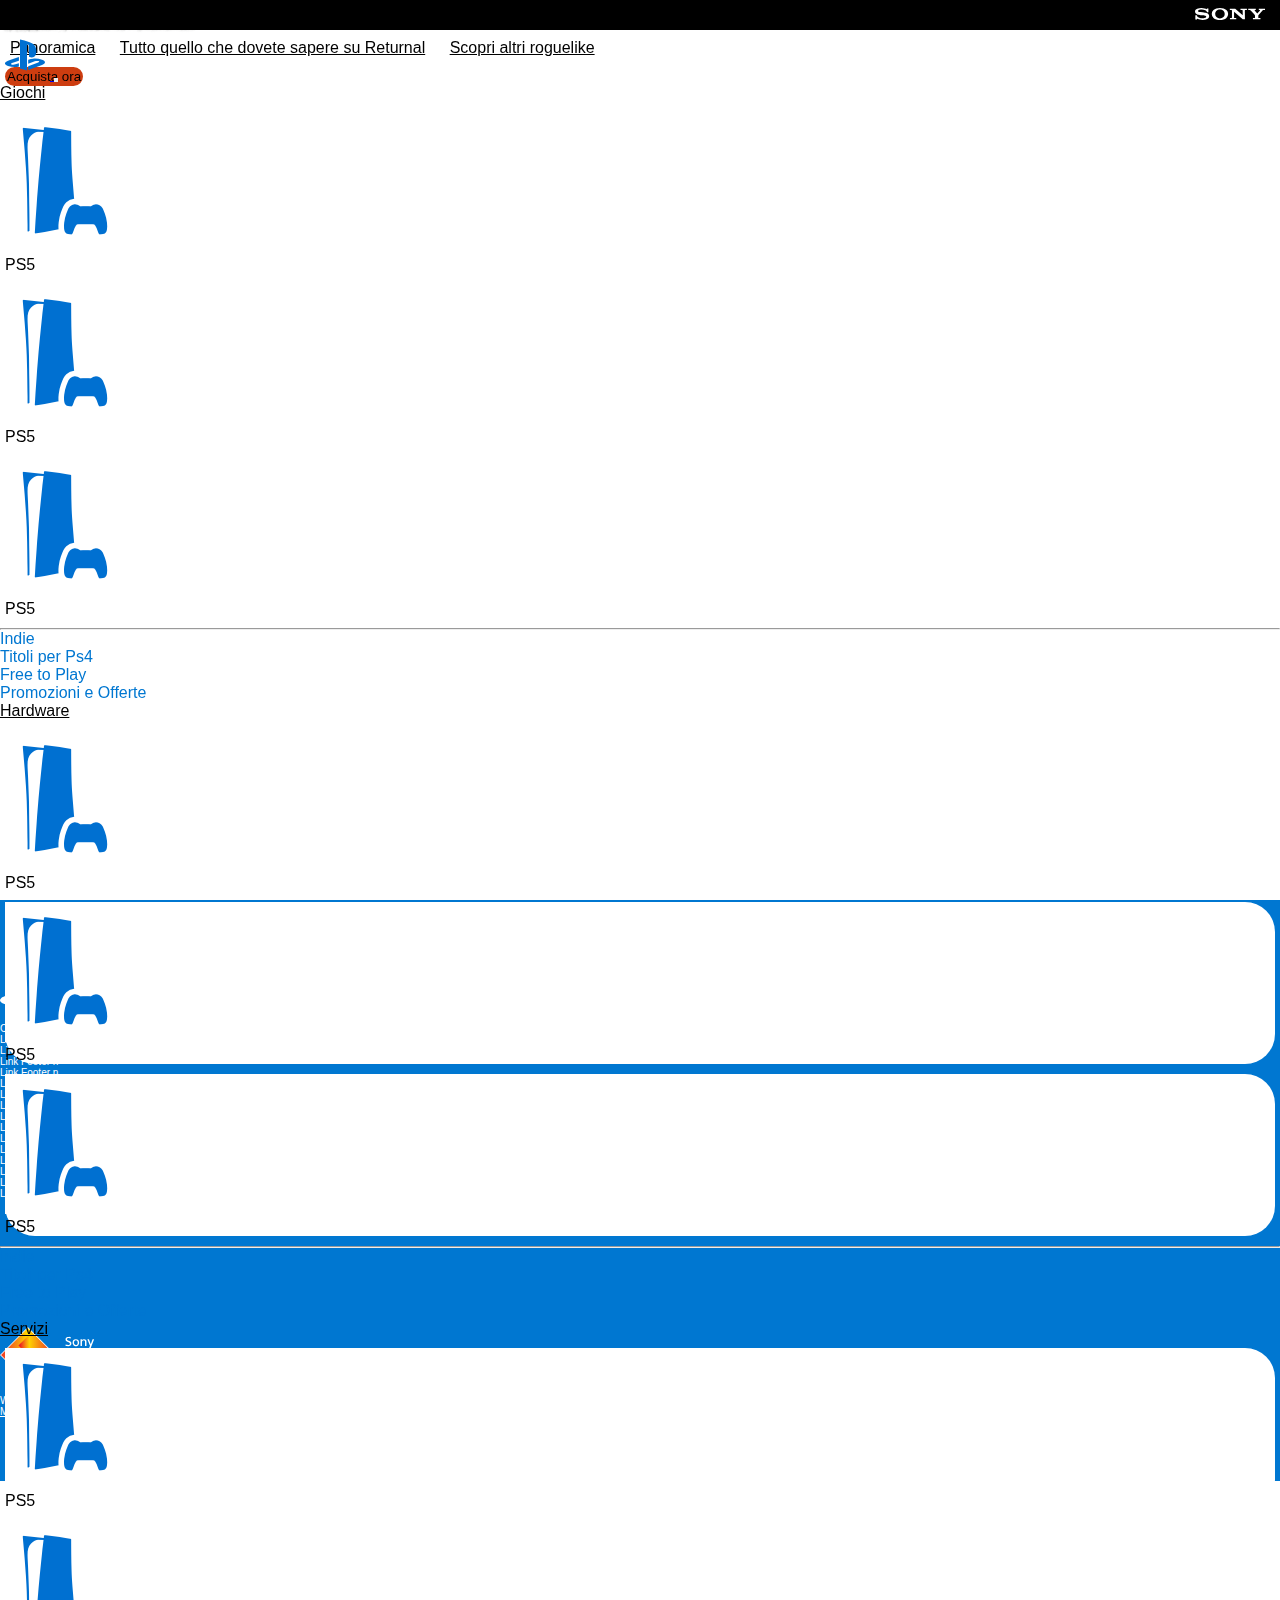
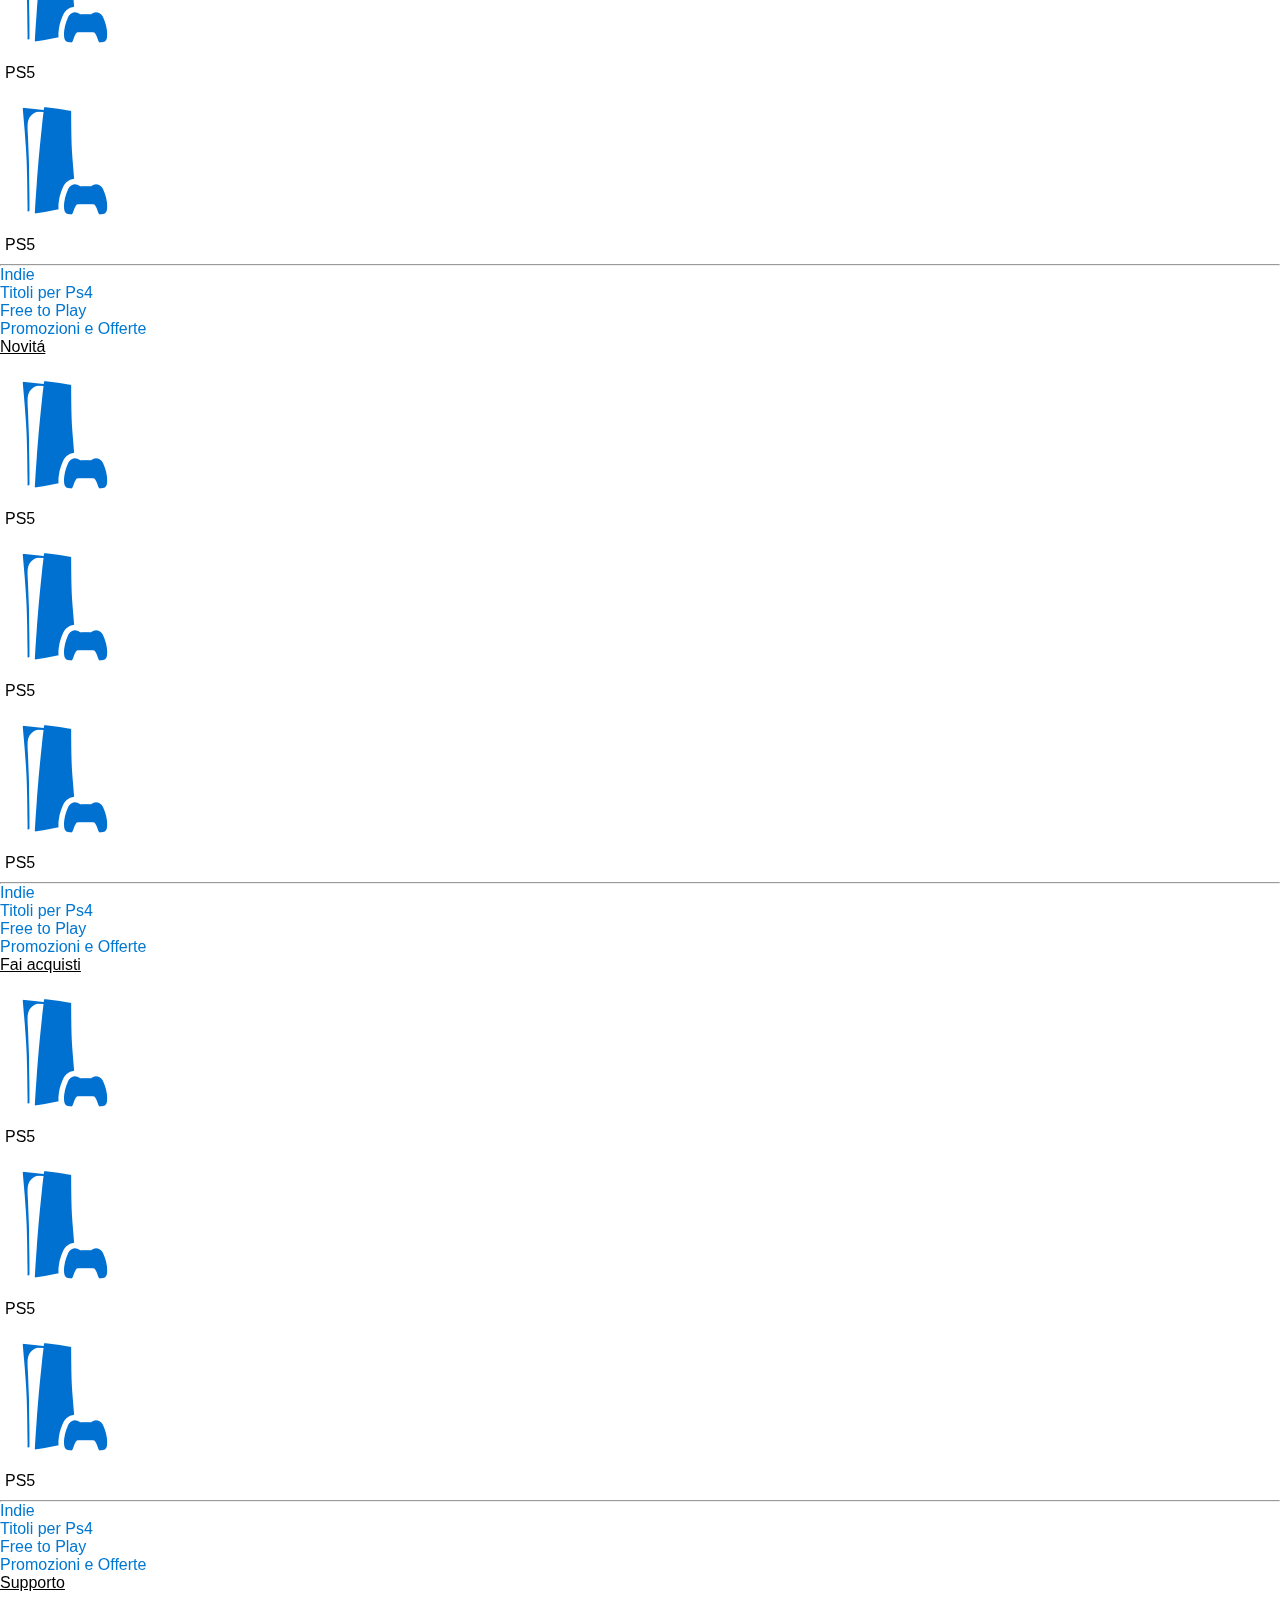
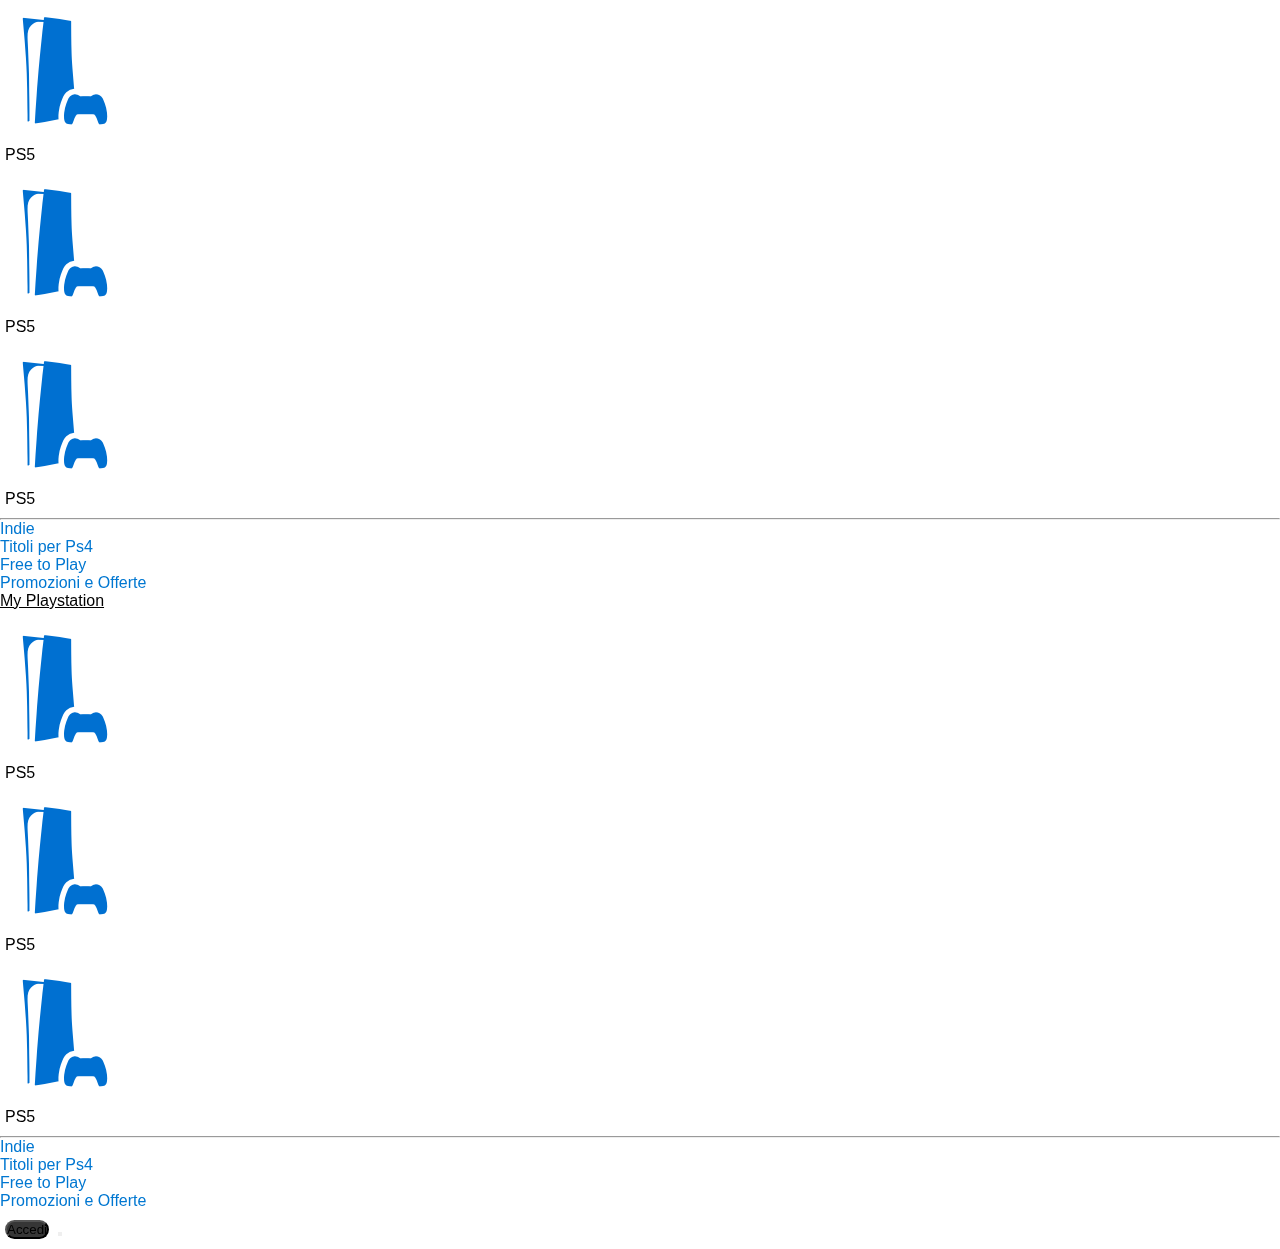
==== bonus.html @ d70cb4ea "bonus su jumbo pagina aggiuntiva(Returnal)" ====
<!DOCTYPE html>
<html lang="en">
<head>
    <meta charset="UTF-8">
    <meta http-equiv="X-UA-Compatible" content="IE=edge">
    <meta name="viewport" content="width=device-width, initial-scale=1.0">
    <link rel="shortcut icon" href="./img/play_logo.svg" type="image/x-icon">
    <link rel="stylesheet" href="https://cdnjs.cloudflare.com/ajax/libs/font-awesome/6.1.0/css/all.min.css" integrity="sha512-10/jx2EXwxxWqCLX/hHth/vu2KY3jCF70dCQB8TSgNjbCVAC/8vai53GfMDrO2Emgwccf2pJqxct9ehpzG+MTw==" crossorigin="anonymous" referrerpolicy="no-referrer" />
    <link href="https://cdn.jsdelivr.net/npm/bootstrap@5.1.3/dist/css/bootstrap.min.css" rel="stylesheet" integrity="sha384-1BmE4kWBq78iYhFldvKuhfTAU6auU8tT94WrHftjDbrCEXSU1oBoqyl2QvZ6jIW3" crossorigin="anonymous">
    <link rel="stylesheet" href="./css/bonus.css">
    <script src="https://cdn.jsdelivr.net/npm/bootstrap@5.1.3/dist/js/bootstrap.bundle.min.js" integrity="sha384-ka7Sk0Gln4gmtz2MlQnikT1wXgYsOg+OMhuP+IlRH9sENBO0LRn5q+8nbTov4+1p" crossorigin="anonymous"></script>
    <title>Playstation</title>
</head>
<body>
    <!-- header  -->
    <header>
        <!-- nav-sopra -->
       <section class="up_nav">
            <div class="logo-container">
               <img src="./img/sony_logo.svg" alt="logo sony">
            </div>
       </section>
        <!-- nav-sotto -->
        <nav class="navbar navbar-expand-lg navbar-light bg-white">
            <div class="container-fluid my_dropdown_container">
                <a class="navbar-brand" href="#">
                    <img src="./img/play_logo.svg" alt="logo-playstation">
                </a>
                <button class="navbar-toggler" type="button" data-bs-toggle="collapse" data-bs-target="#navbarSupportedContent"
                    aria-controls="navbarSupportedContent" aria-expanded="false" aria-label="Toggle navigation">
                    <span class="navbar-toggler-icon"></span>
                </button>
                <div class="collapse navbar-collapse" id="navbarSupportedContent">
                    <ul class="navbar-nav me-auto mb-2 mb-lg-0">
                        <li class="nav-item dropdown my_dropdown_li">
                            <a class="nav-link dropdown-toggle" href="#" id="navbarDropdown" role="button"
                                data-bs-toggle="dropdown" aria-expanded="false">
                                Giochi
                                <i class="fa fa-chevron-down"></i>
                            </a>
                            <div class="dropdown-menu my_dropdown_ul" aria-labelledby="navbarDropdown">
                                <div class="container">
                                    <div class="row justify-content-center text-center">
                                        <div class="col-2 my_button">
                                            <img src="./img/play-menu-ico.png" alt="icona play-station" class="img-fluid">
                                            <p>PS5</p>
                                        </div>
                                        <div class="col-2 my_button mx-2">
                                            <img src="./img/play-menu-ico.png" alt="icona play-station" class="img-fluid">
                                            <p>PS5</p>
                                        </div>
                                        <div class="col-2 my_button">
                                            <img src="./img/play-menu-ico.png" alt="icona play-station" class="img-fluid">
                                            <p>PS5</p>
                                        </div>
                                    </div>
                                    <div><hr class="dropdown-divider"></div>
                                    <div class="row justify-content-center">
                                        <div class="col-8 col-md">
                                            <ul class="nav_li_dropdown_items row justify-content-around">
                                                <li class="col-12 col-md-2">Indie</li>
                                                <li class="col-12 col-md-2">Titoli per Ps4</li>
                                                <li class="col-12 col-md-2">Free to Play</li>
                                                <li class="col-12 col-md-2">Promozioni e Offerte</li>
                                            </ul>
                                        </div>
                                    </div>
                                </div>
                            </div>
                        </li>
                        <li class="nav-item dropdown my_dropdown_li">
                            <a class="nav-link dropdown-toggle" href="#" id="navbarDropdown" role="button"
                                data-bs-toggle="dropdown" aria-expanded="false">
                                Hardware
                                <i class="fa fa-chevron-down"></i>
                            </a>
                            <div class="dropdown-menu my_dropdown_ul" aria-labelledby="navbarDropdown">
                                <div class="container">
                                    <div class="row justify-content-center text-center">
                                        <div class="col-2 my_button">
                                            <img src="./img/play-menu-ico.png" alt="icona play-station" class="img-fluid">
                                            <p>PS5</p>
                                        </div>
                                        <div class="col-2 my_button mx-2">
                                            <img src="./img/play-menu-ico.png" alt="icona play-station" class="img-fluid">
                                            <p>PS5</p>
                                        </div>
                                        <div class="col-2 my_button">
                                            <img src="./img/play-menu-ico.png" alt="icona play-station" class="img-fluid">
                                            <p>PS5</p>
                                        </div>
                                    </div>
                                    <div><hr class="dropdown-divider"></div>
                                    <div class="row justify-content-center">
                                        <div class="col-8 col-md">
                                            <ul class="nav_li_dropdown_items row justify-content-around">
                                                <li class="col-12 col-md-2">Indie</li>
                                                <li class="col-12 col-md-2">Titoli per Ps4</li>
                                                <li class="col-12 col-md-2">Free to Play</li>
                                                <li class="col-12 col-md-2">Promozioni e Offerte</li>
                                            </ul>
                                        </div>
                                    </div>
                                </div>
                            </div>
                        </li>
                        <li class="nav-item dropdown my_dropdown_li">
                            <a class="nav-link dropdown-toggle" href="#" id="navbarDropdown" role="button"
                                data-bs-toggle="dropdown" aria-expanded="false">
                                Servizi
                                <i class="fa fa-chevron-down"></i>
                            </a>
                            <div class="dropdown-menu my_dropdown_ul" aria-labelledby="navbarDropdown">
                                <div class="container">
                                    <div class="row justify-content-center text-center">
                                        <div class="col-2 my_button">
                                            <img src="./img/play-menu-ico.png" alt="icona play-station" class="img-fluid">
                                            <p>PS5</p>
                                        </div>
                                        <div class="col-2 my_button mx-2">
                                            <img src="./img/play-menu-ico.png" alt="icona play-station" class="img-fluid">
                                            <p>PS5</p>
                                        </div>
                                        <div class="col-2 my_button">
                                            <img src="./img/play-menu-ico.png" alt="icona play-station" class="img-fluid">
                                            <p>PS5</p>
                                        </div>
                                    </div>
                                    <div><hr class="dropdown-divider"></div>
                                    <div class="row justify-content-center">
                                        <div class="col-8 col-md">
                                            <ul class="nav_li_dropdown_items row justify-content-around">
                                                <li class="col-12 col-md-2">Indie</li>
                                                <li class="col-12 col-md-2">Titoli per Ps4</li>
                                                <li class="col-12 col-md-2">Free to Play</li>
                                                <li class="col-12 col-md-2">Promozioni e Offerte</li>
                                            </ul>
                                        </div>
                                    </div>
                                </div>
                            </div>
                        </li>
                        <li class="nav-item dropdown my_dropdown_li">
                            <a class="nav-link dropdown-toggle" href="#" id="navbarDropdown" role="button"
                                data-bs-toggle="dropdown" aria-expanded="false">
                                Novit&aacute;
                                <i class="fa fa-chevron-down"></i>
                            </a>
                            <div class="dropdown-menu my_dropdown_ul" aria-labelledby="navbarDropdown">
                                <div class="container">
                                    <div class="row justify-content-center text-center">
                                        <div class="col-2 my_button">
                                            <img src="./img/play-menu-ico.png" alt="icona play-station" class="img-fluid">
                                            <p>PS5</p>
                                        </div>
                                        <div class="col-2 my_button mx-2">
                                            <img src="./img/play-menu-ico.png" alt="icona play-station" class="img-fluid">
                                            <p>PS5</p>
                                        </div>
                                        <div class="col-2 my_button">
                                            <img src="./img/play-menu-ico.png" alt="icona play-station" class="img-fluid">
                                            <p>PS5</p>
                                        </div>
                                    </div>
                                    <div><hr class="dropdown-divider"></div>
                                    <div class="row justify-content-center">
                                        <div class="col-8 col-md">
                                            <ul class="nav_li_dropdown_items row justify-content-around">
                                                <li class="col-12 col-md-2">Indie</li>
                                                <li class="col-12 col-md-2">Titoli per Ps4</li>
                                                <li class="col-12 col-md-2">Free to Play</li>
                                                <li class="col-12 col-md-2">Promozioni e Offerte</li>
                                            </ul>
                                        </div>
                                    </div>
                                </div>
                            </div>
                        </li>
                        <li class="nav-item dropdown my_dropdown_li">
                            <a class="nav-link dropdown-toggle" href="#" id="navbarDropdown" role="button"
                                data-bs-toggle="dropdown" aria-expanded="false">
                                Fai acquisti
                                <i class="fa fa-chevron-down"></i>
                            </a>
                            <div class="dropdown-menu my_dropdown_ul" aria-labelledby="navbarDropdown">
                                <div class="container">
                                    <div class="row justify-content-center text-center">
                                        <div class="col-2 my_button">
                                            <img src="./img/play-menu-ico.png" alt="icona play-station" class="img-fluid">
                                            <p>PS5</p>
                                        </div>
                                        <div class="col-2 my_button mx-2">
                                            <img src="./img/play-menu-ico.png" alt="icona play-station" class="img-fluid">
                                            <p>PS5</p>
                                        </div>
                                        <div class="col-2 my_button">
                                            <img src="./img/play-menu-ico.png" alt="icona play-station" class="img-fluid">
                                            <p>PS5</p>
                                        </div>
                                    </div>
                                    <div><hr class="dropdown-divider"></div>
                                    <div class="row justify-content-center">
                                        <div class="col-8 col-md">
                                            <ul class="nav_li_dropdown_items row justify-content-around">
                                                <li class="col-12 col-md-2">Indie</li>
                                                <li class="col-12 col-md-2">Titoli per Ps4</li>
                                                <li class="col-12 col-md-2">Free to Play</li>
                                                <li class="col-12 col-md-2">Promozioni e Offerte</li>
                                            </ul>
                                        </div>
                                    </div>
                                </div>
                            </div>
                        </li>
                        <li class="nav-item dropdown my_dropdown_li">
                            <a class="nav-link dropdown-toggle" href="#" id="navbarDropdown" role="button"
                                data-bs-toggle="dropdown" aria-expanded="false">
                                Supporto
                                <i class="fa fa-chevron-down"></i>
                            </a>
                            <div class="dropdown-menu my_dropdown_ul" aria-labelledby="navbarDropdown">
                                <div class="container">
                                    <div class="row justify-content-center text-center">
                                        <div class="col-2 my_button">
                                            <img src="./img/play-menu-ico.png" alt="icona play-station" class="img-fluid">
                                            <p>PS5</p>
                                        </div>
                                        <div class="col-2 my_button mx-2">
                                            <img src="./img/play-menu-ico.png" alt="icona play-station" class="img-fluid">
                                            <p>PS5</p>
                                        </div>
                                        <div class="col-2 my_button">
                                            <img src="./img/play-menu-ico.png" alt="icona play-station" class="img-fluid">
                                            <p>PS5</p>
                                        </div>
                                    </div>
                                    <div><hr class="dropdown-divider"></div>
                                    <div class="row justify-content-center">
                                        <div class="col-8 col-md">
                                            <ul class="nav_li_dropdown_items row justify-content-around">
                                                <li class="col-12 col-md-2">Indie</li>
                                                <li class="col-12 col-md-2">Titoli per Ps4</li>
                                                <li class="col-12 col-md-2">Free to Play</li>
                                                <li class="col-12 col-md-2">Promozioni e Offerte</li>
                                            </ul>
                                        </div>
                                    </div>
                                </div>
                            </div>
                        </li>
                    </ul>
                    <div class="d-flex">
                        <ul class="navbar-nav me-auto mb-2 mb-lg-0">
                            <li class="nav-item dropdown my_dropdown_li">
                                <a class="nav-link dropdown-toggle" href="#" id="navbarDropdown" role="button"
                                    data-bs-toggle="dropdown" aria-expanded="false">
                                    My Playstation
                                    <i class="fa fa-chevron-down"></i>
                                </a>
                                <div class="dropdown-menu my_dropdown_ul" aria-labelledby="navbarDropdown">
                                    <div class="container">
                                        <div class="row justify-content-center text-center">
                                            <div class="col-2 my_button">
                                                <img src="./img/play-menu-ico.png" alt="icona play-station" class="img-fluid">
                                                <p>PS5</p>
                                            </div>
                                            <div class="col-2 my_button mx-2">
                                                <img src="./img/play-menu-ico.png" alt="icona play-station" class="img-fluid">
                                                <p>PS5</p>
                                            </div>
                                            <div class="col-2 my_button">
                                                <img src="./img/play-menu-ico.png" alt="icona play-station" class="img-fluid">
                                                <p>PS5</p>
                                            </div>
                                        </div>
                                        <div><hr class="dropdown-divider"></div>
                                        <div class="row justify-content-center">
                                            <div class="col-6 col-md ">
                                                <ul class="nav_li_dropdown_items row justify-content-around">
                                                    <li class="col-12 col-md-2">Indie</li>
                                                    <li class="col-12 col-md-2">Titoli per Ps4</li>
                                                    <li class="col-12 col-md-2">Free to Play</li>
                                                    <li class="col-12 col-md-2">Promozioni e Offerte</li>
                                                </ul>
                                            </div>
                                        </div>
                                    </div>
                                <div>
                            </li>
                        </ul>
                    </div>
                    <button type="button" class="my_button btn btn-dark">Accedi</button>
                    <button class="btn" type="submit"><i class="fa-solid fa-magnifying-glass"></i></button>
                </div>
            </div>
        </nav>
    </header>
    <!-- /header  -->
        <nav class="game-nav navbar navbar-expand-lg navbar-light bg-white">
            <div class="container-fluid">
                <a class="navbar-brand" href="#">
                    <img src="./img/returnal-hero-banner-logo b:n.png" alt="logo returnal" class="img-fluid">
                </a>
                <div id="navbarNavAltMarkup">
                    <div class="navbar-nav my_navbar-nav">
                        <a class="nav-link" href="#">Panoramica</a>
                        <a class="nav-link" href="#">Tutto quello che dovete sapere su Returnal</a>
                        <a class="nav-link" href="#">Scopri altri roguelike</a>
                    </div>
                </div>
                <form class="d-flex">
                    <button type="button" id="game_nav_button" class="my_button btn btn-dark my-2" >Acquista ora</button>
                </form>
            </div>
        </nav>
    <!-- main  -->
    <main>
        <!-- jumbotron -->
        <div id="jumbo" class="hero">
            <div class="container">
                <div class="row">
                    <div class="hero_text">
                        <h1>Returnal</h1>
                        <p>Sony Interactive Entertainement </p>
                        <span href="index.html#ps5"class="border border-white">PS5</span>
                        <p>&euro;79,99</p>
                        <button type="button" id="hero-button" class="my_button btn btn-dark" >Aggiungi al carrello</button>
                    </div>
                </div>
            </div>
        </div>
    </main>
    <!-- /main  -->

    <!-- footer  -->
    <footer>
        <div class="container">
            <div class="row justify-content-between">
                <div class="col-12 col-lg-3">
                    <img src="./img/ps-footer.svg" alt="ps logo" class="img-fluid">
                    <p><i class="fa-solid fa-globe"></i> Country/ Region: Italy</p>
                </div>
                <div class="col-12 col-lg-6">
                    <div class="row">
                        <ul class="col-12 col-md-4">
                            <li><a href="#">Link Footer n</a></li>
                            <li><a href="#">Link Footer n</a></li>
                            <li><a href="#">Link Footer n</a></li>
                            <li><a href="#">Link Footer n</a></li>
                            <li><a href="#">Link Footer n</a></li>    
                        </ul>
                        <ul class="col-12 col-md-4">
                            <li><a href="#">Link Footer n</a></li>
                            <li><a href="#">Link Footer n</a></li>
                            <li><a href="#">Link Footer n</a></li>
                            <li><a href="#">Link Footer n</a></li>
                            <li><a href="#">Link Footer n</a></li>
                            <li><a href="#">Link Footer n</a></li>
                            <li><a href="#">Link Footer n</a></li>
                        </ul>
                        <ul class="col-12 col-md-4">
                            <li><a href="#">Link Footer n</a></li>
                            <li><a href="#">Link Footer n</a></li>
                            <li><a href="#">Link Footer n</a></li>
                        </ul>
                    </div>
                </div>
                <div id="sie-logo-box" class="col-8">
                    <img src="./img/sie-logo.svg" id="sie-logo" alt="logo-sony">
                    <p>Website &copy;2021 Sony Interactive Entertainment Europe Limited. Tutti i contenuti, nomi dei giochi, nomi commerciali e/o di abbigliamento, marchi registrati, grafica e immagini associati sono marchi registrati e/o materiale protetto da copyright dei rispettivi proprietari. Tutti i diritti riservati. <a href="#">Maggiori info</a></p>
                </div>
            </div>
        </div>
    </footer>

    <!-- footer  -->
</body>
</html>
---- css/bonus.css ----
*{
    margin: 0;
    padding: 0;
    box-sizing: border-box;
}
:root{
    --hero_button:rgb(205, 61, 16);
    --dark_color:#363636;
    --light_dark:#BEBCBB;
    --ps_blue:#0077D1;
    --ps_darkblue:#161C3B;
    --title_weight:400;
    --title_size:35px;
    --p_size:16px;
}
body{
    font-family: Arial, Helvetica, sans-serif;
}
                              /* header */
header{
    position: absolute;
    top: 0;
    left: 0;
    width: 100%;
    z-index: 1000;
}           
                      /* nav  */
.up_nav{
    height: 30px;
    background-color: black;
    display: flex;
    justify-content: end;
    align-items: center;
    padding: 5px 15px;
}
.logo-container{
    width: 70px;
}
.dropdown-toggle::after{
    display: none;
}
.nav-item a .fa{
    font-size: 0.7em;
    color: #565656;
}
.navbar-light .navbar-nav .nav-link{
    color: black;
    font-size: var(--p_size);
    font-weight: var(--title_weight);
}
.navbar-light .navbar-nav .nav-link:hover{
    color: var(--ps_blue);
}
.navbar-light .navbar-nav .nav-link:hover .fa{
    color: var(--ps_blue);
}
.navbar{
    padding: 0;
}
.my_button{
    background-color: var(--dark_color);
    border-radius: 30px;
    margin:10px 5px;
}
.my_button:focus, .my_button:active:focus{
    border:2px solid white;
    box-shadow: 0 0 0 0.25rem rgba(8, 7, 7, 0.5);
}
.my_button:focus-visible{
    box-shadow: 0 0 0 0.25rem rgba(0, 0, 0, 0.5);
}
li a.show i.fa-chevron-down{
    transform: rotate(180deg);
}
.my_dropdown_container{
    position:relative;
}
.my_dropdown_li{
    position:static;
}
.my_dropdown_ul{
    border: none;
}
.my_dropdown_ul[data-bs-popper]{
    margin-top: 0;
    border-radius: 0;
    width: 100%;
}
.nav_li_dropdown_items{
    color: var(--ps_blue);
    list-style-type: disc;
    font-size:var(--p_size);
    cursor: pointer;
}
.my_dropdown_ul .my_button{
    background-color: white;
    color: black;
    font-size: var(--p_size);
    transition: all 0.5s ease;
    cursor: pointer;
}
.my_dropdown_ul .my_button:hover{
    box-shadow: 1px 1px 1px 1px rgba(0, 0, 0, 0.327);
    border-radius: 3px;
    color: var(--ps_blue);
    cursor: pointer;
}
.my_dropdown_ul .my_button p:hover{
    transform: scale(1.2);
    font-weight: var(--title_weight);
    cursor: pointer;
}

main a:first-child{
    text-decoration: none;
}
                        /* game-nav  */

.game-nav{
    position: fixed;
    top: 0;
    left: 0;
    width: 100%;
}
.game-nav .navbar-brand img{
    max-width: 200px;
}
#game_nav_button{
    background-color: var(--hero_button);
    border: 2px solid var(--hero_button);
}
button#game_nav_button:focus, button#game_nav_button:active:focus, #hero-button:focus, #hero-button:active:focus{
    border:2px solid white;
    box-shadow: 0 0 0 0.25rem rgb(251 61 61 / 50%);
}
button#game-nav-button:focus-visible, #hero-button:focus, #hero-button:active:focus{
    box-shadow: 0 0 0 0.25rem rgb(251 61 61 / 50%);
}
.my_navbar-nav a{
    padding:0 10px;
    font-weight: var(--title_weight);
}
.my_navbar-nav a:hover{
    color: black !important;
    background-color: #ECEEF0;
    border-radius: 25px;
    font-size: var(--p_size);
}
                       /* jumbo  */
.hero#jumbo{
    width: 100%;
    margin-top: 90px;
    background-image: url(https://64.media.tumblr.com/4e2c1caaffd3e23d2c96b951a559ad95/41a30695d2f9cf38-87/s540x810/32e742eda80baca3298e2524d2c2a302c18a7046.gifv);
    height:calc(100vh - 90px);
}
.hero{
    background-size:cover;
    background-position: center;
    color: white;
    display: flex;
    align-items: center;
}
button#hero-button{
    background-color: var(--hero_button);
    color: white;
    margin-bottom: 20px;
    padding:5px 40px;
}
button#hero:focus, button#game_nav_button:active:focus{
    border:2px solid white;
    box-shadow: 0 0 0 0.25rem rgb(251 61 61 / 50%);
}
button#hero:focus-visible{
    box-shadow: 0 0 0 0.25rem rgb(251 61 61 / 50%);
}
.hero_text h1{
    font-size:50px;
}
.hero_text p{
    margin-top: 25px;
    font-size: 25px;
    font-weight: bold;
}
                         /* footer  */
footer{
    width: 100%;
    background-color: var(--ps_blue);
    color: white;
    font-size: 10px;
    padding: 5% 0;
}
footer ul li{
    list-style-type: none;
}
footer ul li a{
    text-decoration: none;
    color: white;
}
#sie-logo{
    width:150px;
    transition: all 1s linear ;
}
footer p{
    margin-top: 10px;
}
footer p a{
    color: white;
}
#sie-logo-box{
    margin-top: 10%;
}


@media screen and (max-width:991px) {
    .my_navbar-nav{
        display: none;
    }
}
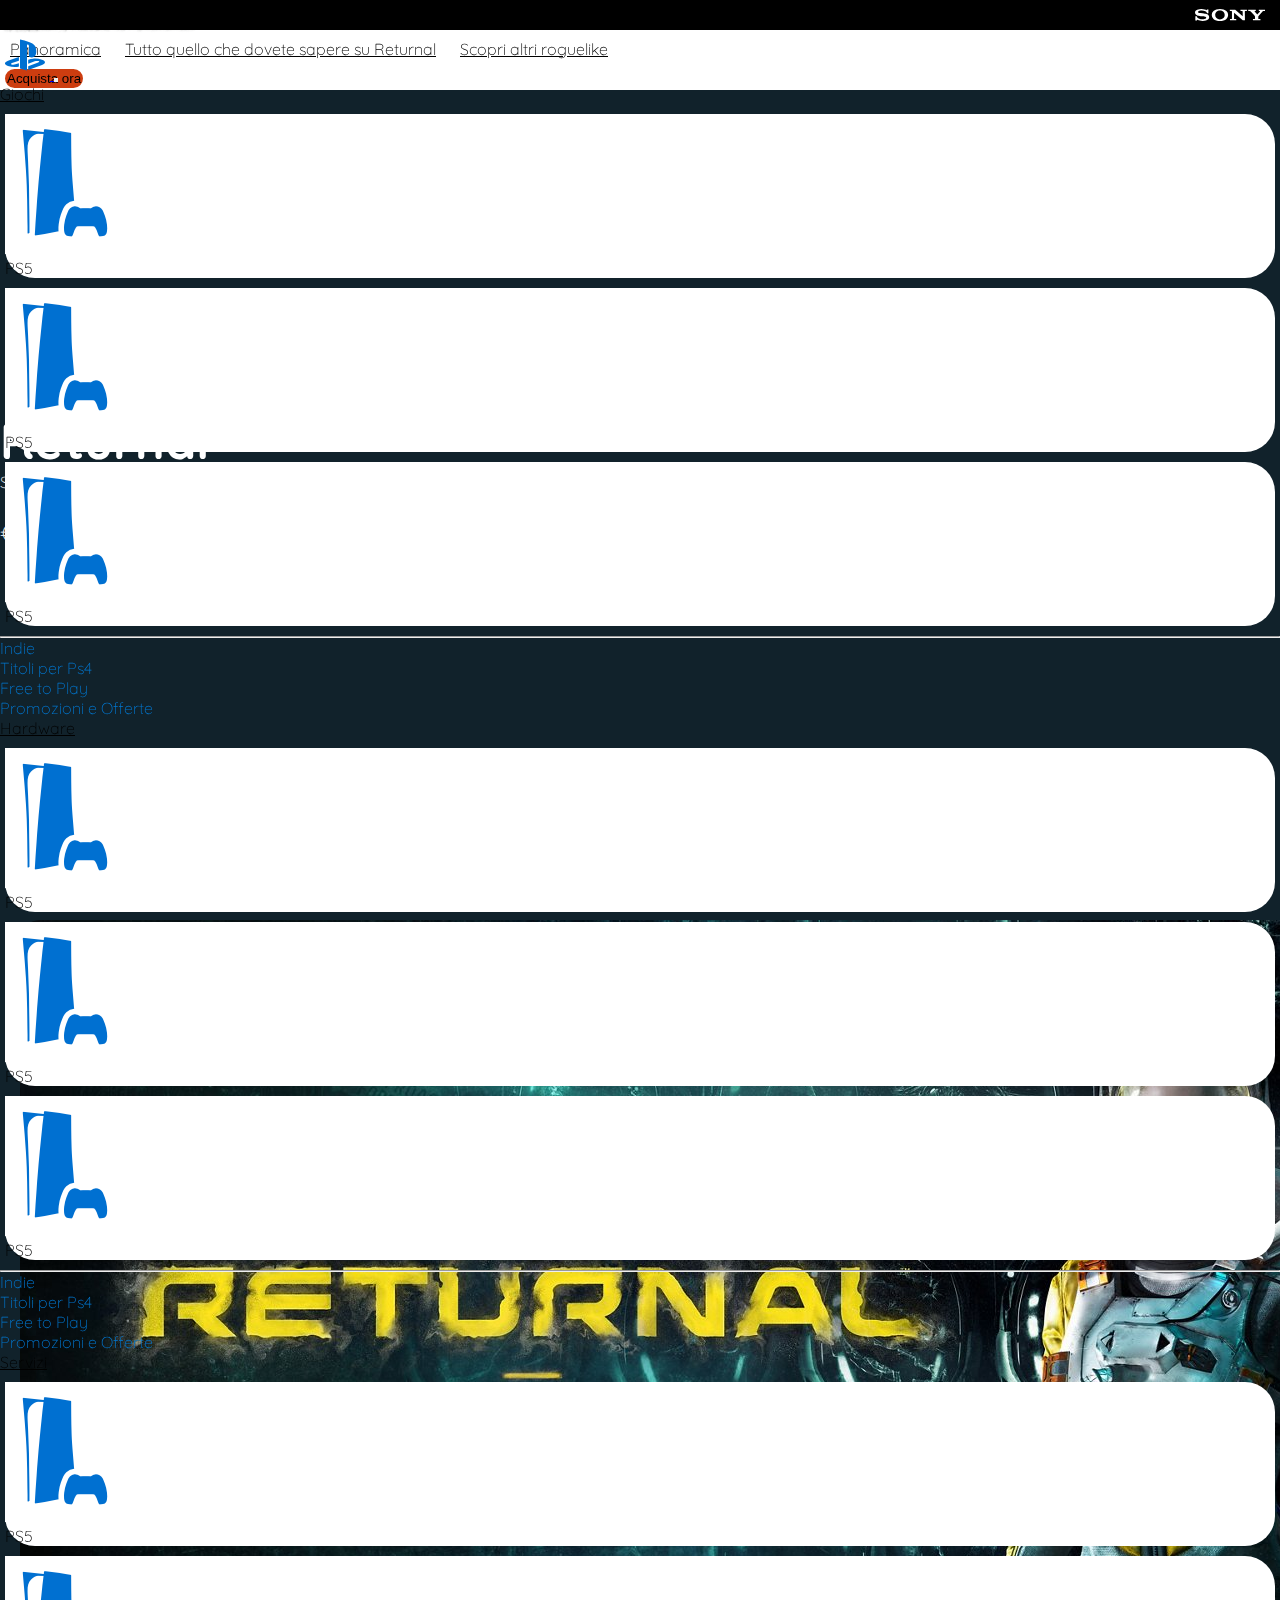
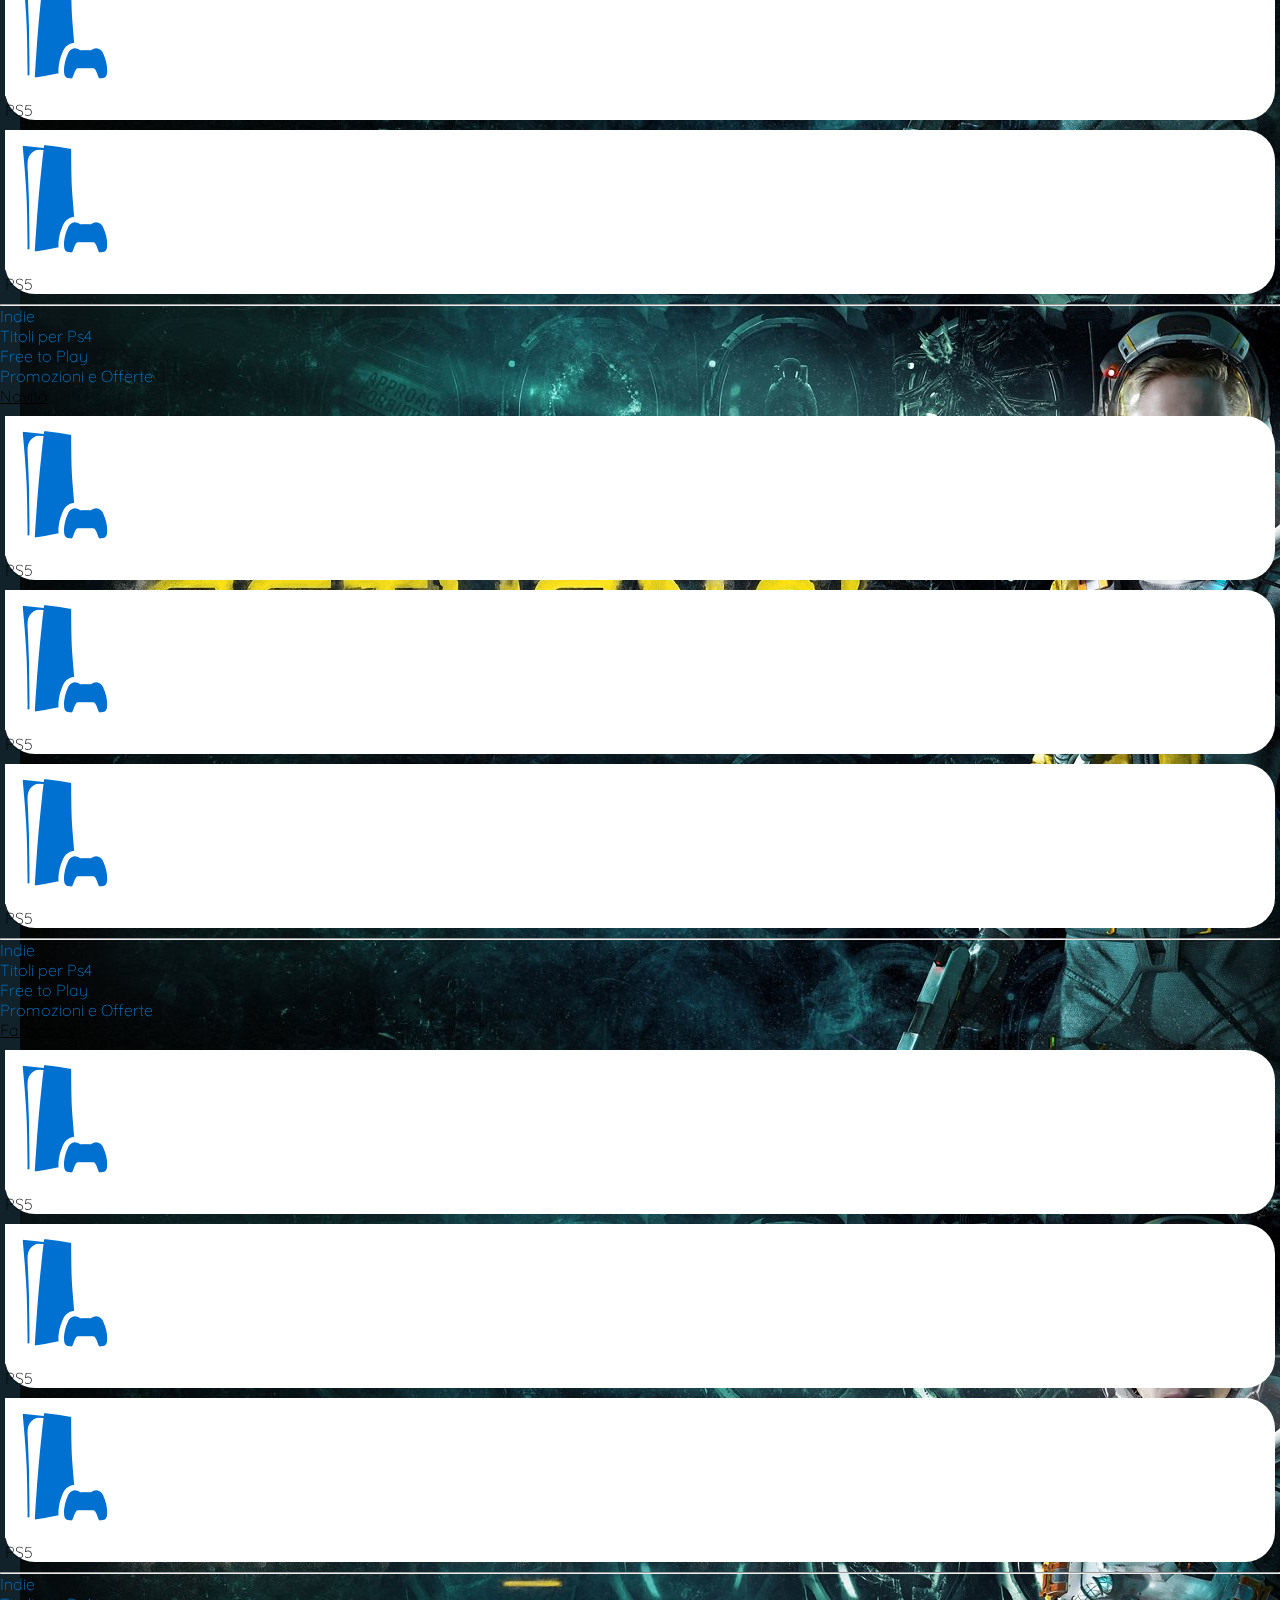
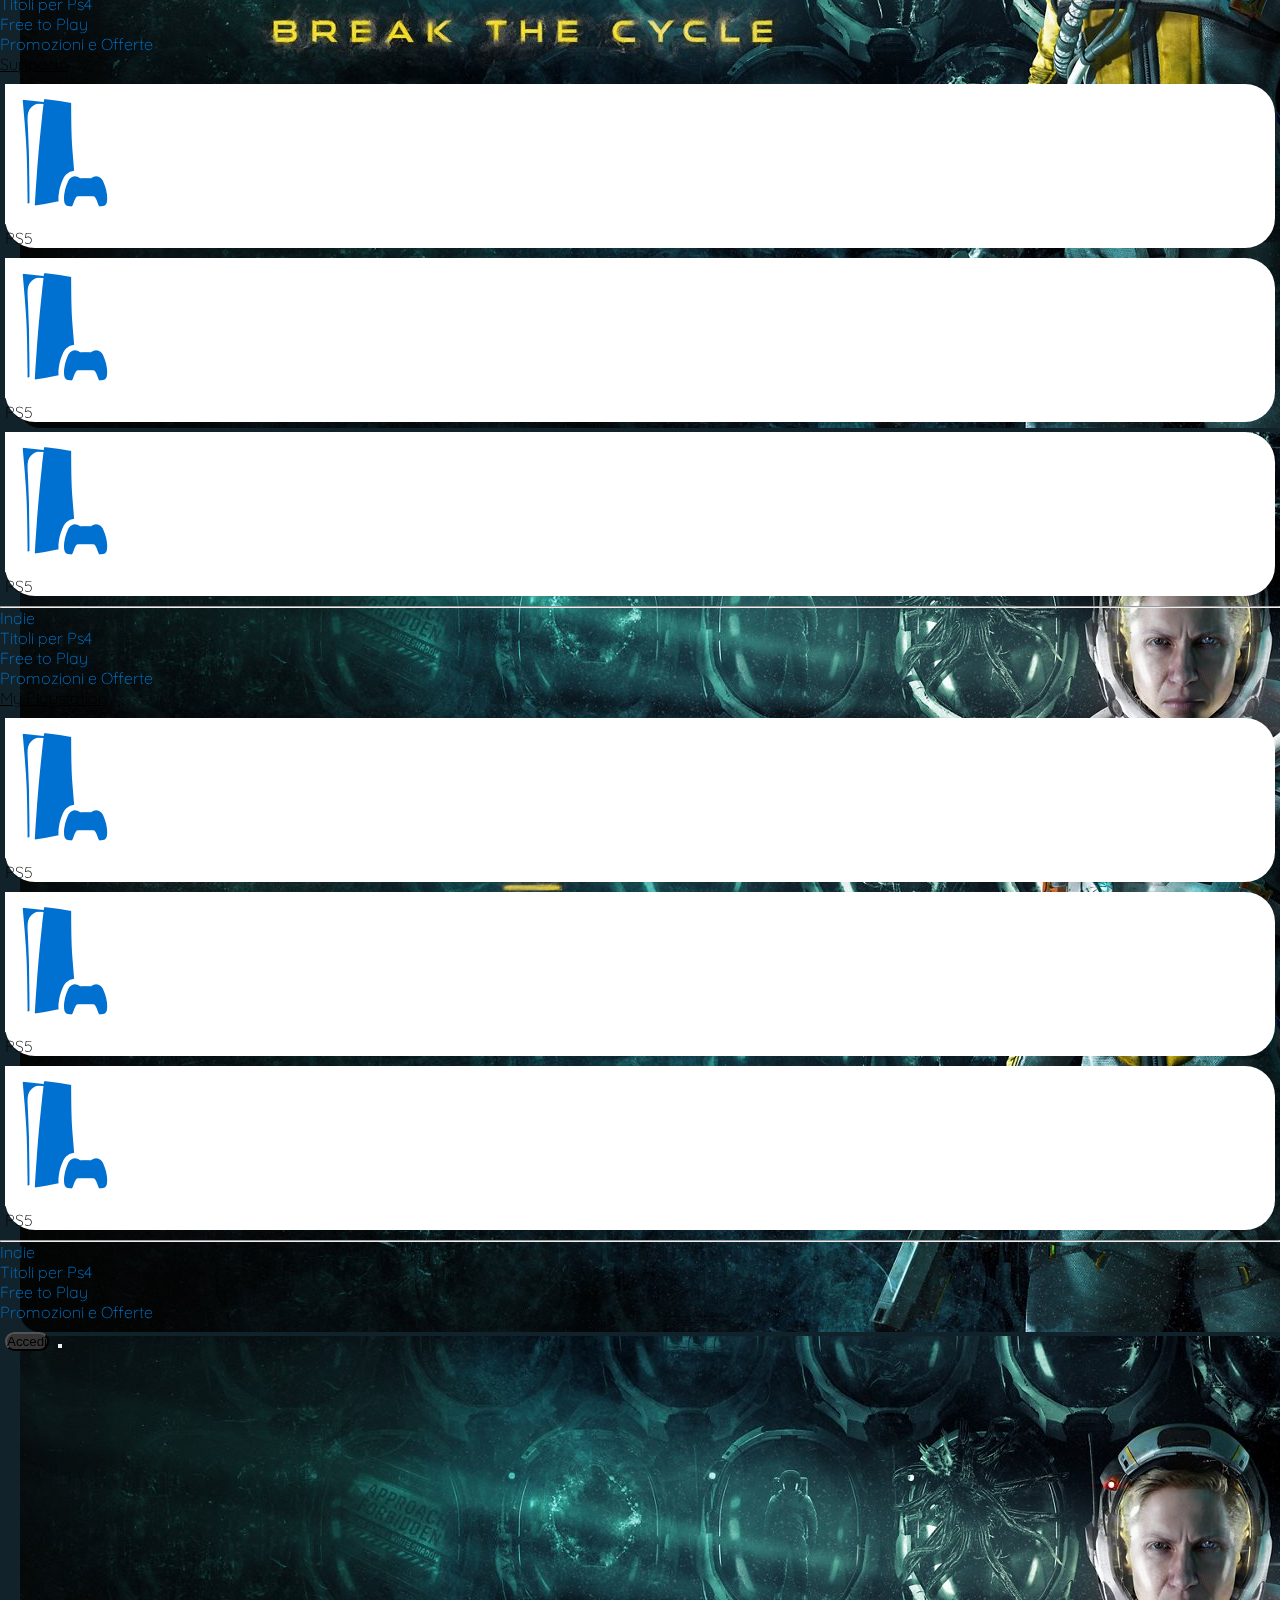
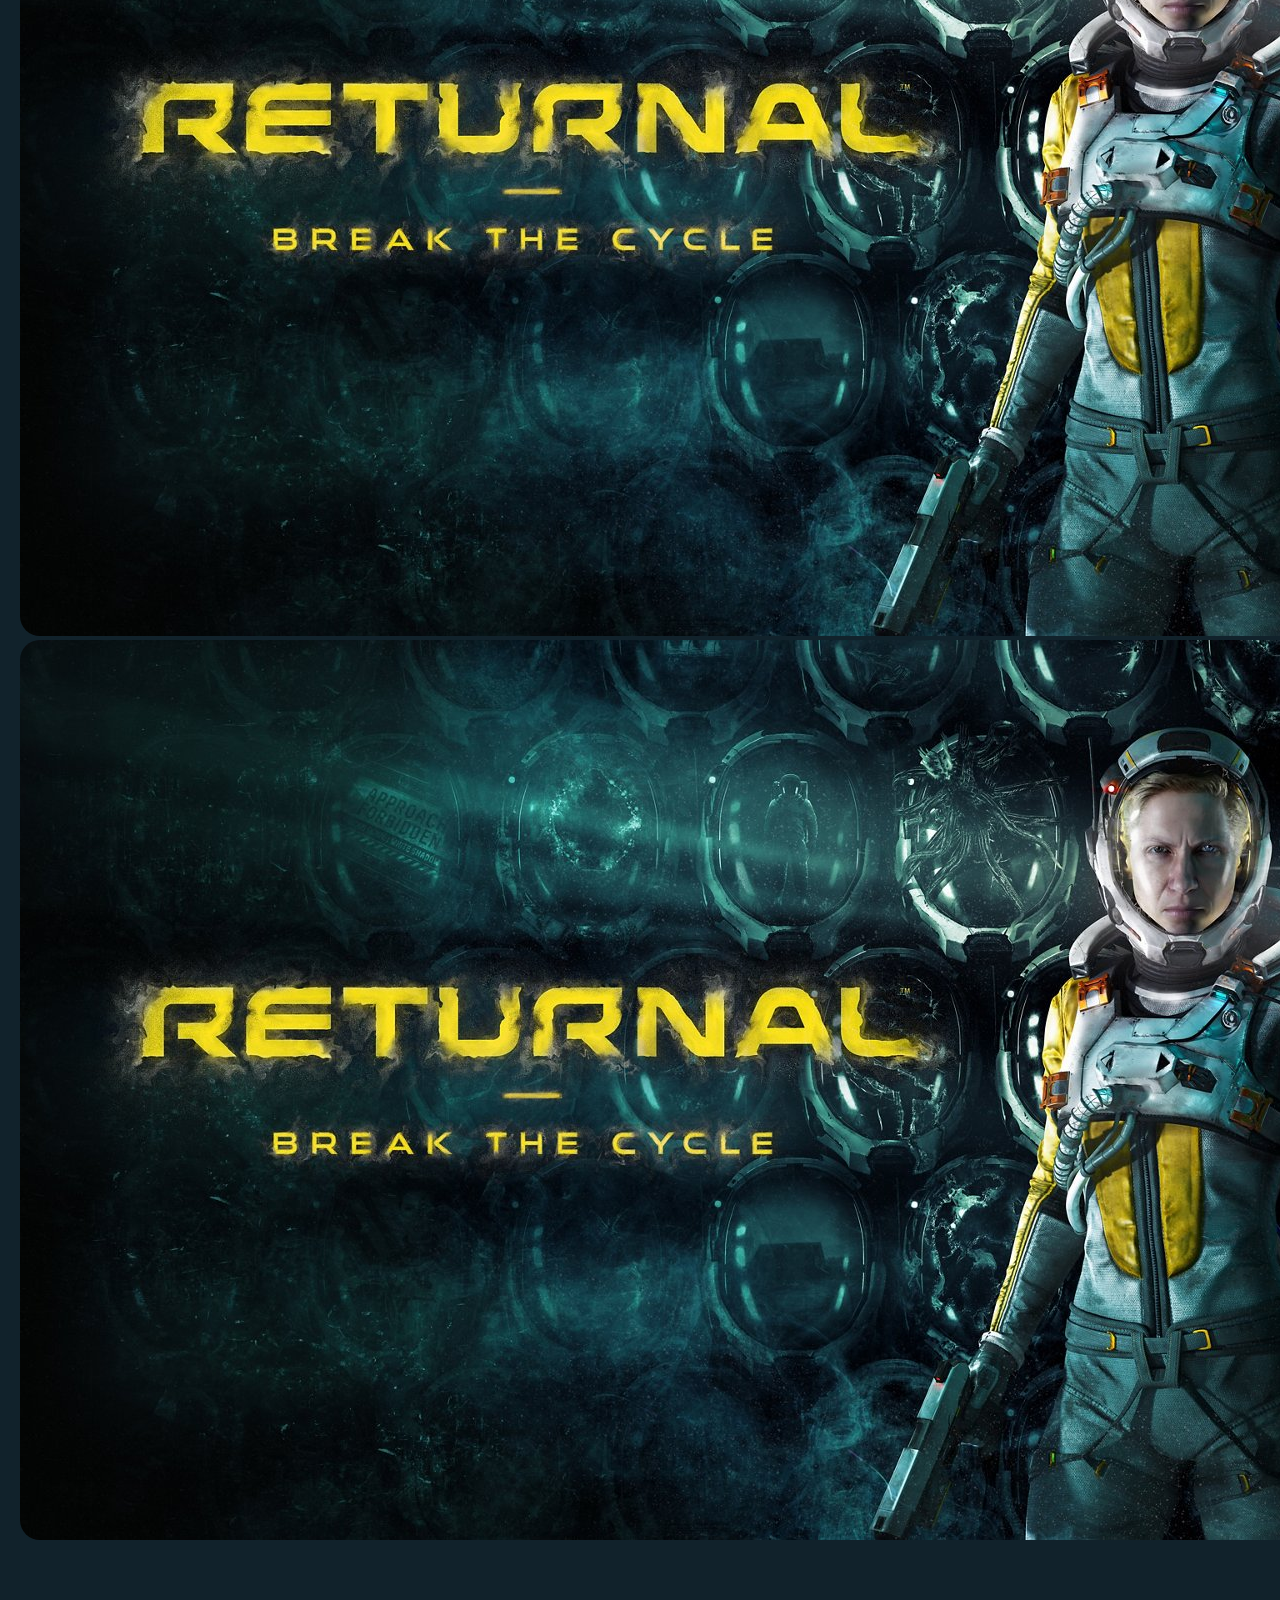
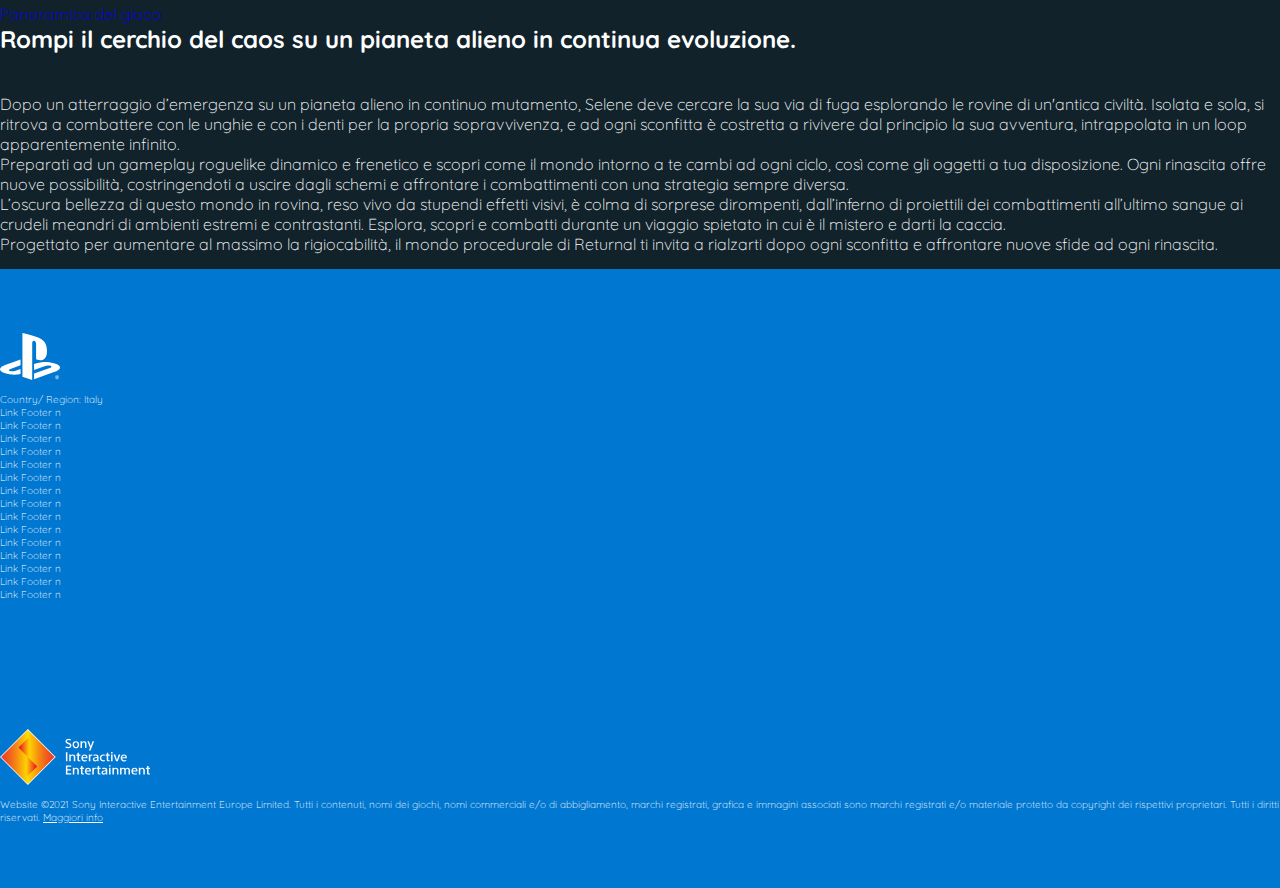
==== commit f69ac336: "bonus panoramica del gioco" ====
--- a/bonus.html
+++ b/bonus.html
@@ -5,6 +5,9 @@
     <meta http-equiv="X-UA-Compatible" content="IE=edge">
     <meta name="viewport" content="width=device-width, initial-scale=1.0">
     <link rel="shortcut icon" href="./img/play_logo.svg" type="image/x-icon">
+    <link rel="preconnect" href="https://fonts.googleapis.com">
+    <link rel="preconnect" href="https://fonts.gstatic.com" crossorigin>
+    <link href="https://fonts.googleapis.com/css2?family=Quicksand:wght@300;400;500;600;700&display=swap" rel="stylesheet">
     <link rel="stylesheet" href="https://cdnjs.cloudflare.com/ajax/libs/font-awesome/6.1.0/css/all.min.css" integrity="sha512-10/jx2EXwxxWqCLX/hHth/vu2KY3jCF70dCQB8TSgNjbCVAC/8vai53GfMDrO2Emgwccf2pJqxct9ehpzG+MTw==" crossorigin="anonymous" referrerpolicy="no-referrer" />
     <link href="https://cdn.jsdelivr.net/npm/bootstrap@5.1.3/dist/css/bootstrap.min.css" rel="stylesheet" integrity="sha384-1BmE4kWBq78iYhFldvKuhfTAU6auU8tT94WrHftjDbrCEXSU1oBoqyl2QvZ6jIW3" crossorigin="anonymous">
     <link rel="stylesheet" href="./css/bonus.css">
@@ -321,7 +324,7 @@
                 <div class="row">
                     <div class="hero_text">
                         <h1>Returnal</h1>
-                        <p>Sony Interactive Entertainement </p>
+                        <span class="d-block my-3">Sony Interactive Entertainement</span>
                         <span href="index.html#ps5"class="border border-white">PS5</span>
                         <p>&euro;79,99</p>
                         <button type="button" id="hero-button" class="my_button btn btn-dark" >Aggiungi al carrello</button>
@@ -329,6 +332,59 @@
                 </div>
             </div>
         </div>
+         <!-- cards in vetrina -->
+        <section id="featured" class="my_card">
+            <div class="container">
+                <div class="row gy-3">
+                    <div class="transition_card col-12 col-sm-4">
+                        <img class="img-fluid img-thumbnail" src="./img/returnal-listing-thumb-01-ps5.jpg" alt="returnal">
+                    </div>
+                    <div class="transition_card col-12 col-sm-4">
+                        <img class="img-fluid img-thumbnail" src="./img/returnal-listing-thumb-01-ps5.jpg"
+                            alt="returnal">
+                    </div>
+                    <div class="transition_card col-12 col-sm-4">
+                        <img class="img-fluid img-thumbnail" src="./img/returnal-listing-thumb-01-ps5.jpg" alt="returnal">
+                    </div>
+                    <div class="transition_card col-12 col-sm-4">
+                        <img class="img-fluid img-thumbnail" src="./img/returnal-listing-thumb-01-ps5.jpg"
+                            alt="returnal">
+                    </div>
+                    <div class="transition_card col-12 col-sm-4">
+                        <img class="img-fluid img-thumbnail" src="./img/returnal-listing-thumb-01-ps5.jpg" alt="returnal">
+                    </div>
+                    <div class="transition_card col-12 col-sm-4">
+                        <img class="img-fluid img-thumbnail" src="./img/returnal-listing-thumb-01-ps5.jpg"
+                            alt="returnal">
+                    </div>
+                </div>
+            </div>
+        </section>
+        <!-- hero playstation plus  -->
+        <section id="returnal-hero" class="hero">
+            <div class="container">
+                <div class="row justify-content-between align-items-start">
+                    <div class="hero_text col-12 col-md-5">
+                        <a href="#">Panoramica del gioco</a>
+                        <h2>Rompi il cerchio del caos su un pianeta alieno in continua evoluzione.</h2>
+                    </div>
+                    <div id="image-psplus" class="col-md-7">
+                        <p>
+                            Dopo un atterraggio d’emergenza su un pianeta alieno in continuo mutamento, Selene deve cercare la sua via di fuga esplorando le rovine di un'antica civiltà. Isolata e sola, si ritrova a combattere con le unghie e con i denti per la propria sopravvivenza, e ad ogni sconfitta è costretta a rivivere dal principio la sua avventura, intrappolata in un loop apparentemente infinito.
+                        </p>
+                        <p>
+                            Preparati ad un gameplay roguelike dinamico e frenetico e scopri come il mondo intorno a te cambi ad ogni ciclo, così come gli oggetti a tua disposizione. Ogni rinascita offre nuove possibilità, costringendoti a uscire dagli schemi e affrontare i combattimenti con una strategia sempre diversa.
+                        </p>
+                        <p>
+                            L’oscura bellezza di questo mondo in rovina, reso vivo da stupendi effetti visivi, è colma di sorprese dirompenti, dall’inferno di proiettili dei combattimenti all’ultimo sangue ai crudeli meandri di ambienti estremi e contrastanti. Esplora, scopri e combatti durante un viaggio spietato in cui è il mistero e darti la caccia.
+                        </p>
+                        <p>
+                            Progettato per aumentare al massimo la rigiocabilità, il mondo procedurale di Returnal ti invita a rialzarti dopo ogni sconfitta e affrontare nuove sfide ad ogni rinascita.
+                        </p>
+                    </div>
+                </div>
+            </div>
+        </section>
     </main>
     <!-- /main  -->
 
--- a/css/bonus.css
+++ b/css/bonus.css
@@ -9,12 +9,13 @@
     --light_dark:#BEBCBB;
     --ps_blue:#0077D1;
     --ps_darkblue:#161C3B;
-    --title_weight:400;
+    --title_weight:300;
     --title_size:35px;
     --p_size:16px;
 }
 body{
-    font-family: Arial, Helvetica, sans-serif;
+    font-family: 'Quicksand', sans-serif;
+    font-weight: lighter;
 }
                               /* header */
 header{
@@ -22,7 +23,7 @@
     top: 0;
     left: 0;
     width: 100%;
-    z-index: 1000;
+    z-index: 800;
 }           
                       /* nav  */
 .up_nav{
@@ -121,6 +122,7 @@
     top: 0;
     left: 0;
     width: 100%;
+    z-index: 799;
 }
 .game-nav .navbar-brand img{
     max-width: 200px;
@@ -179,8 +181,39 @@
 .hero_text p{
     margin-top: 25px;
     font-size: 25px;
-    font-weight: bold;
-}
+}
+                             /* Cards  */
+.my_card{
+    background-color:#11222B ;
+    padding: 20px;
+}
+.my_card img{
+    border-radius: 20px;
+}
+.transition_card{
+    position: relative;
+    transition: all 1s ease;
+}
+.my_card#featured .transition_card:hover img{
+    border: 2px solid var(--ps_blue);
+    box-shadow: 3px 2px 3px #56565688;
+}
+.my_card .transition_card:hover{
+    transform: scale(1.1);
+}
+
+.hero{
+    background-color: #11222B;
+}
+.hero .container{
+    margin-top: 40px;
+    margin-bottom: 15px;
+}
+#returnal-hero .hero_text h2{
+      margin-bottom: 40px;
+
+}
+
                          /* footer  */
 footer{
     width: 100%;
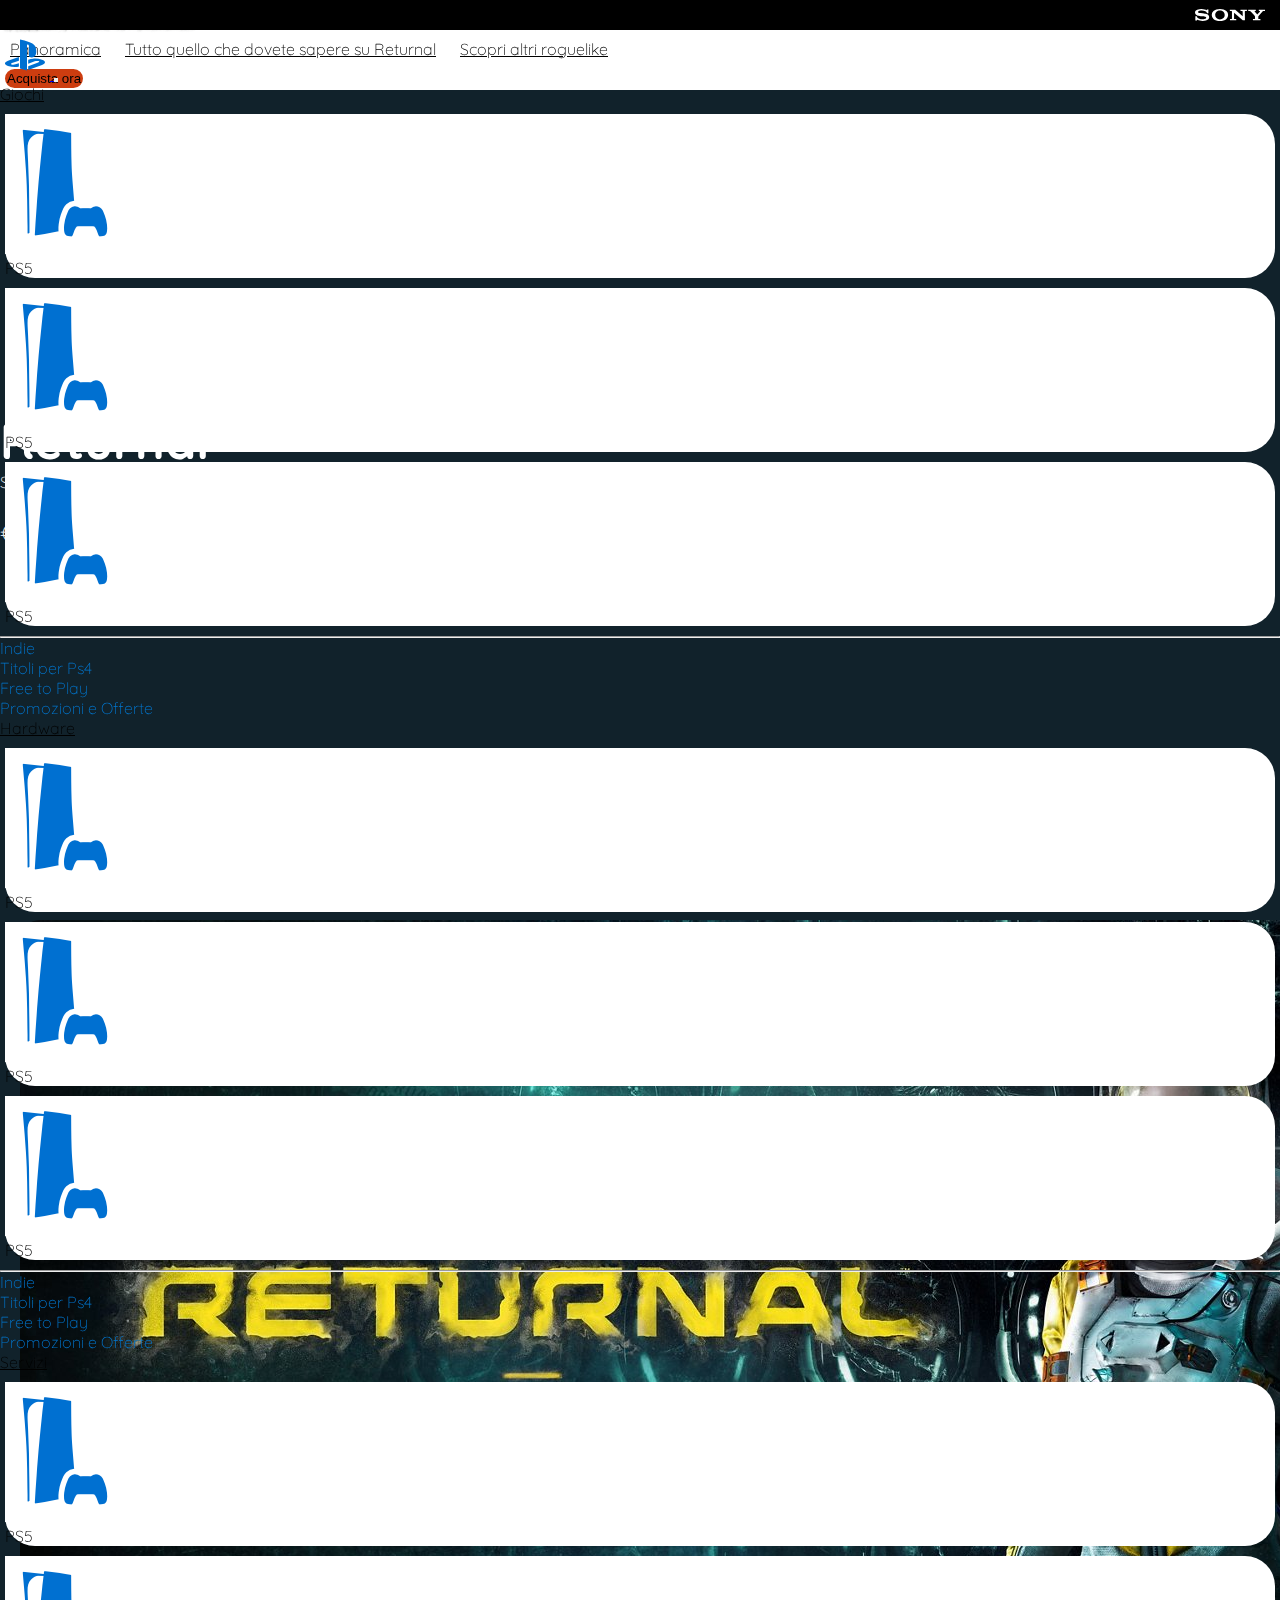
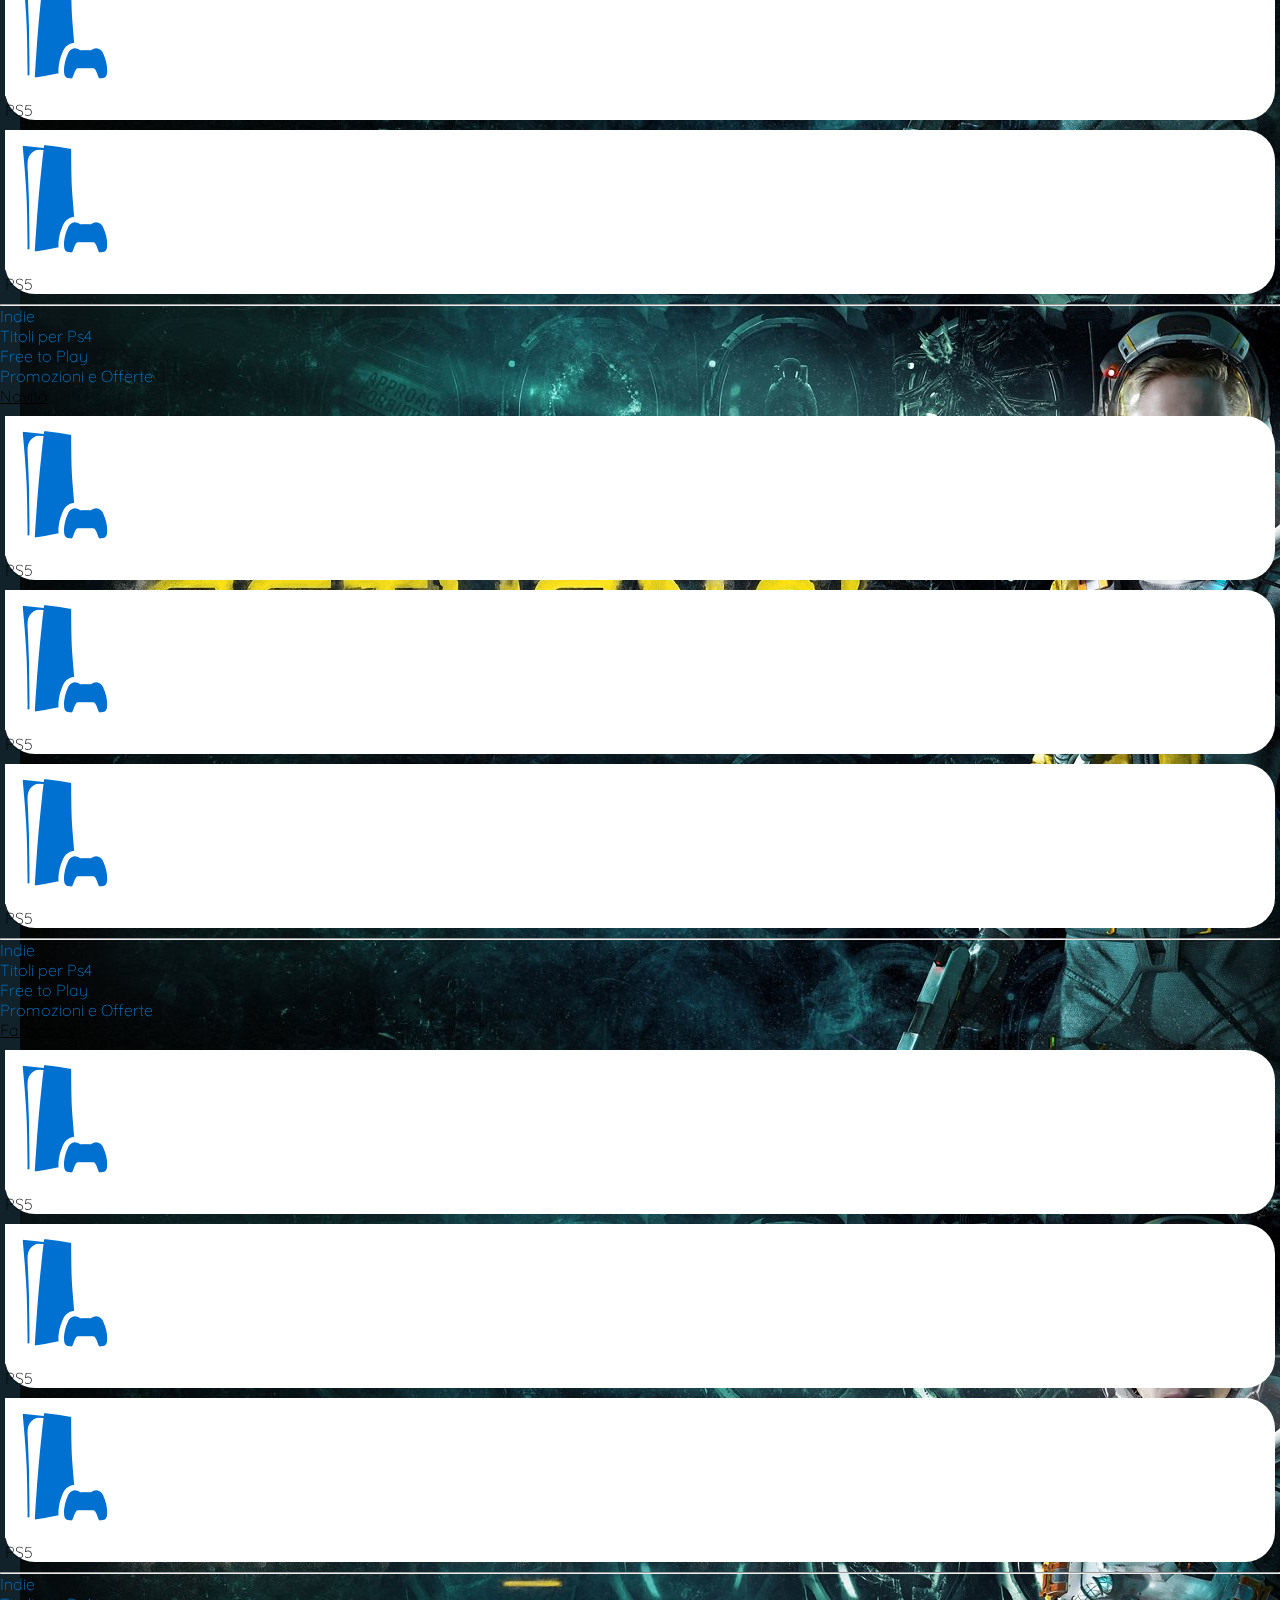
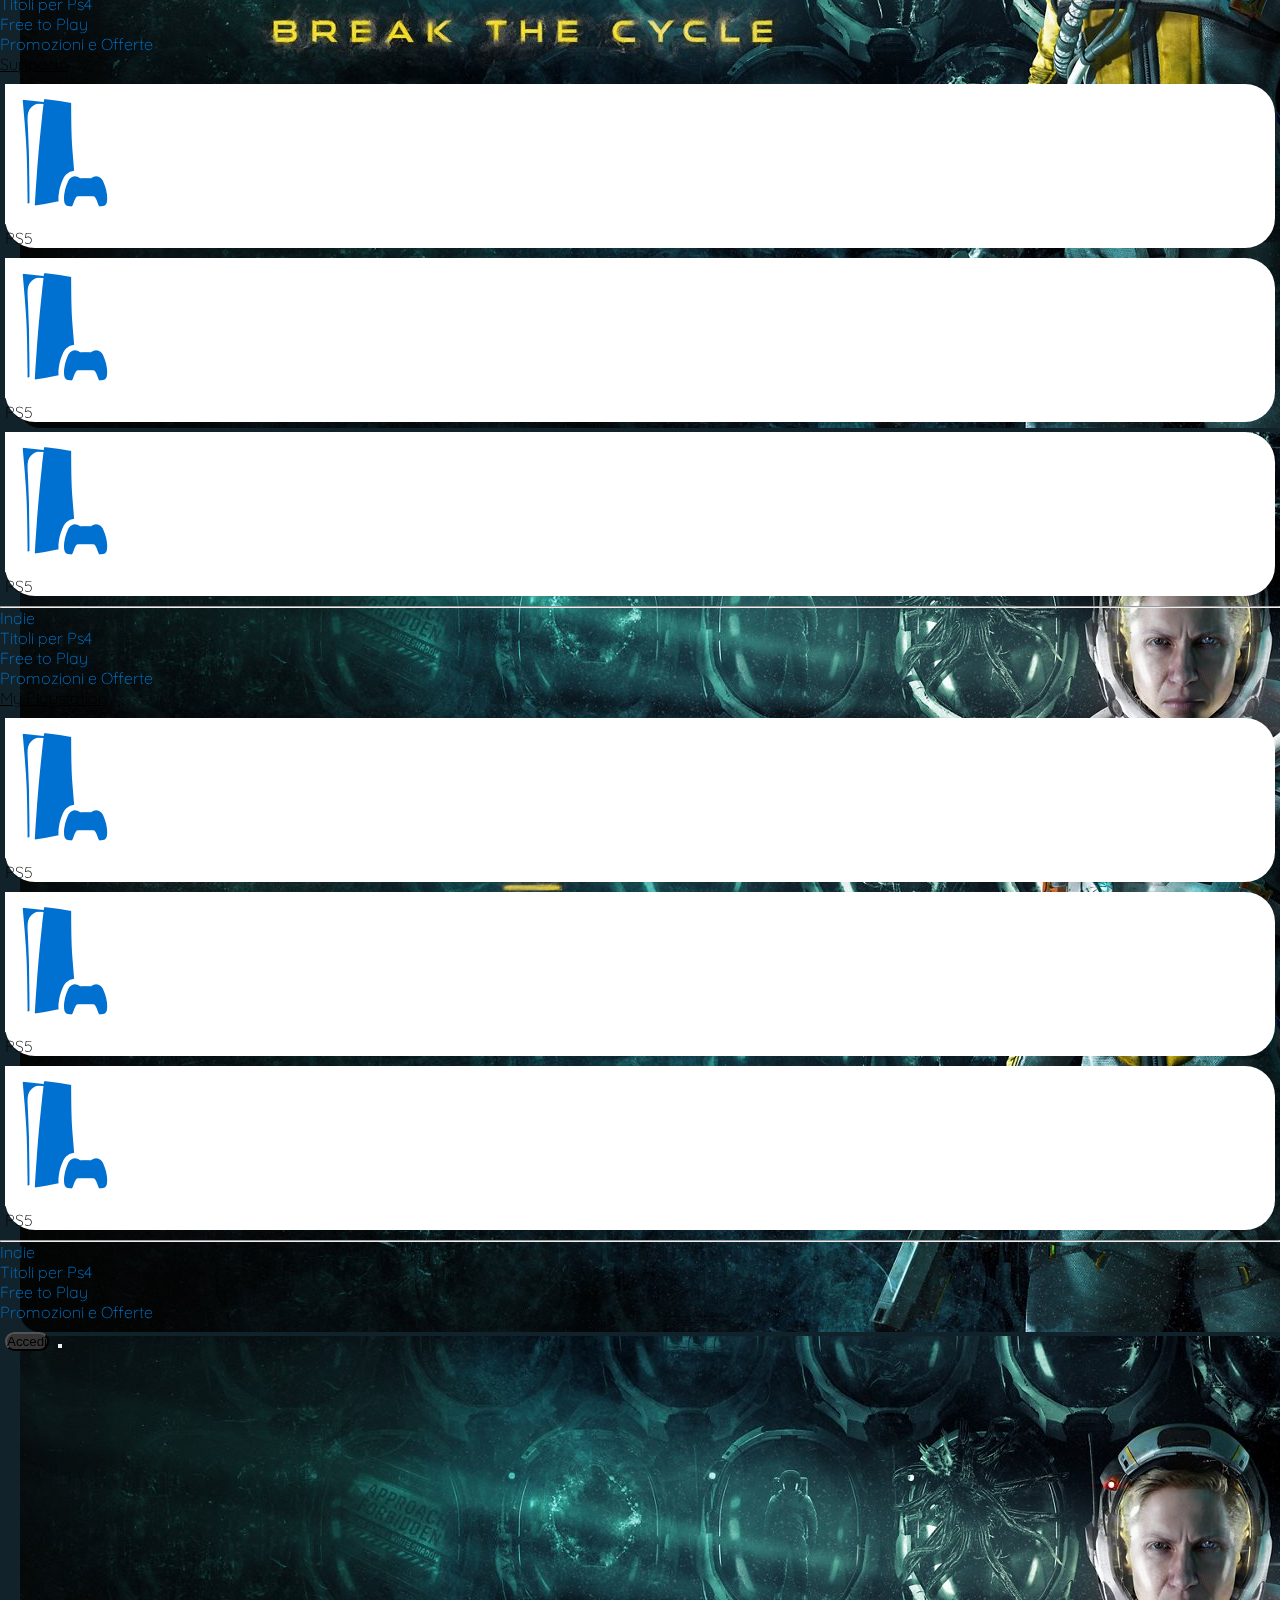
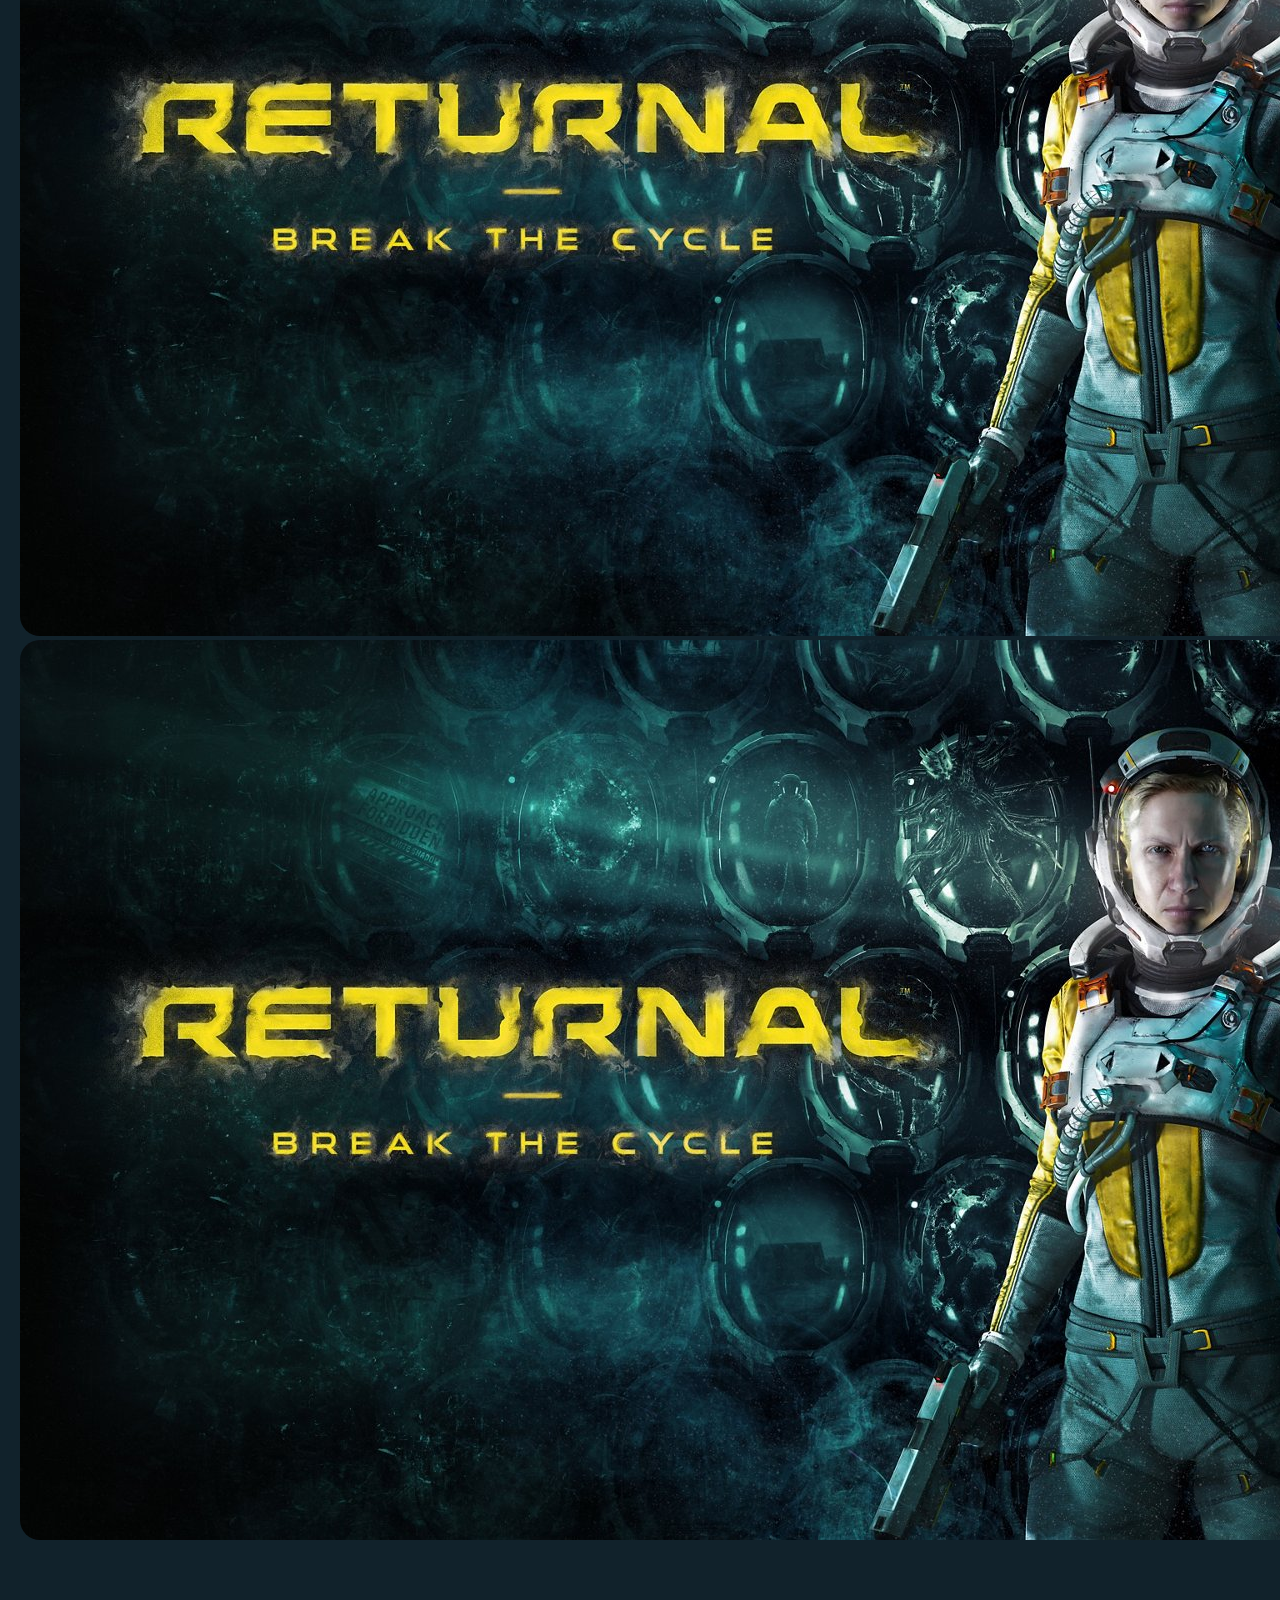
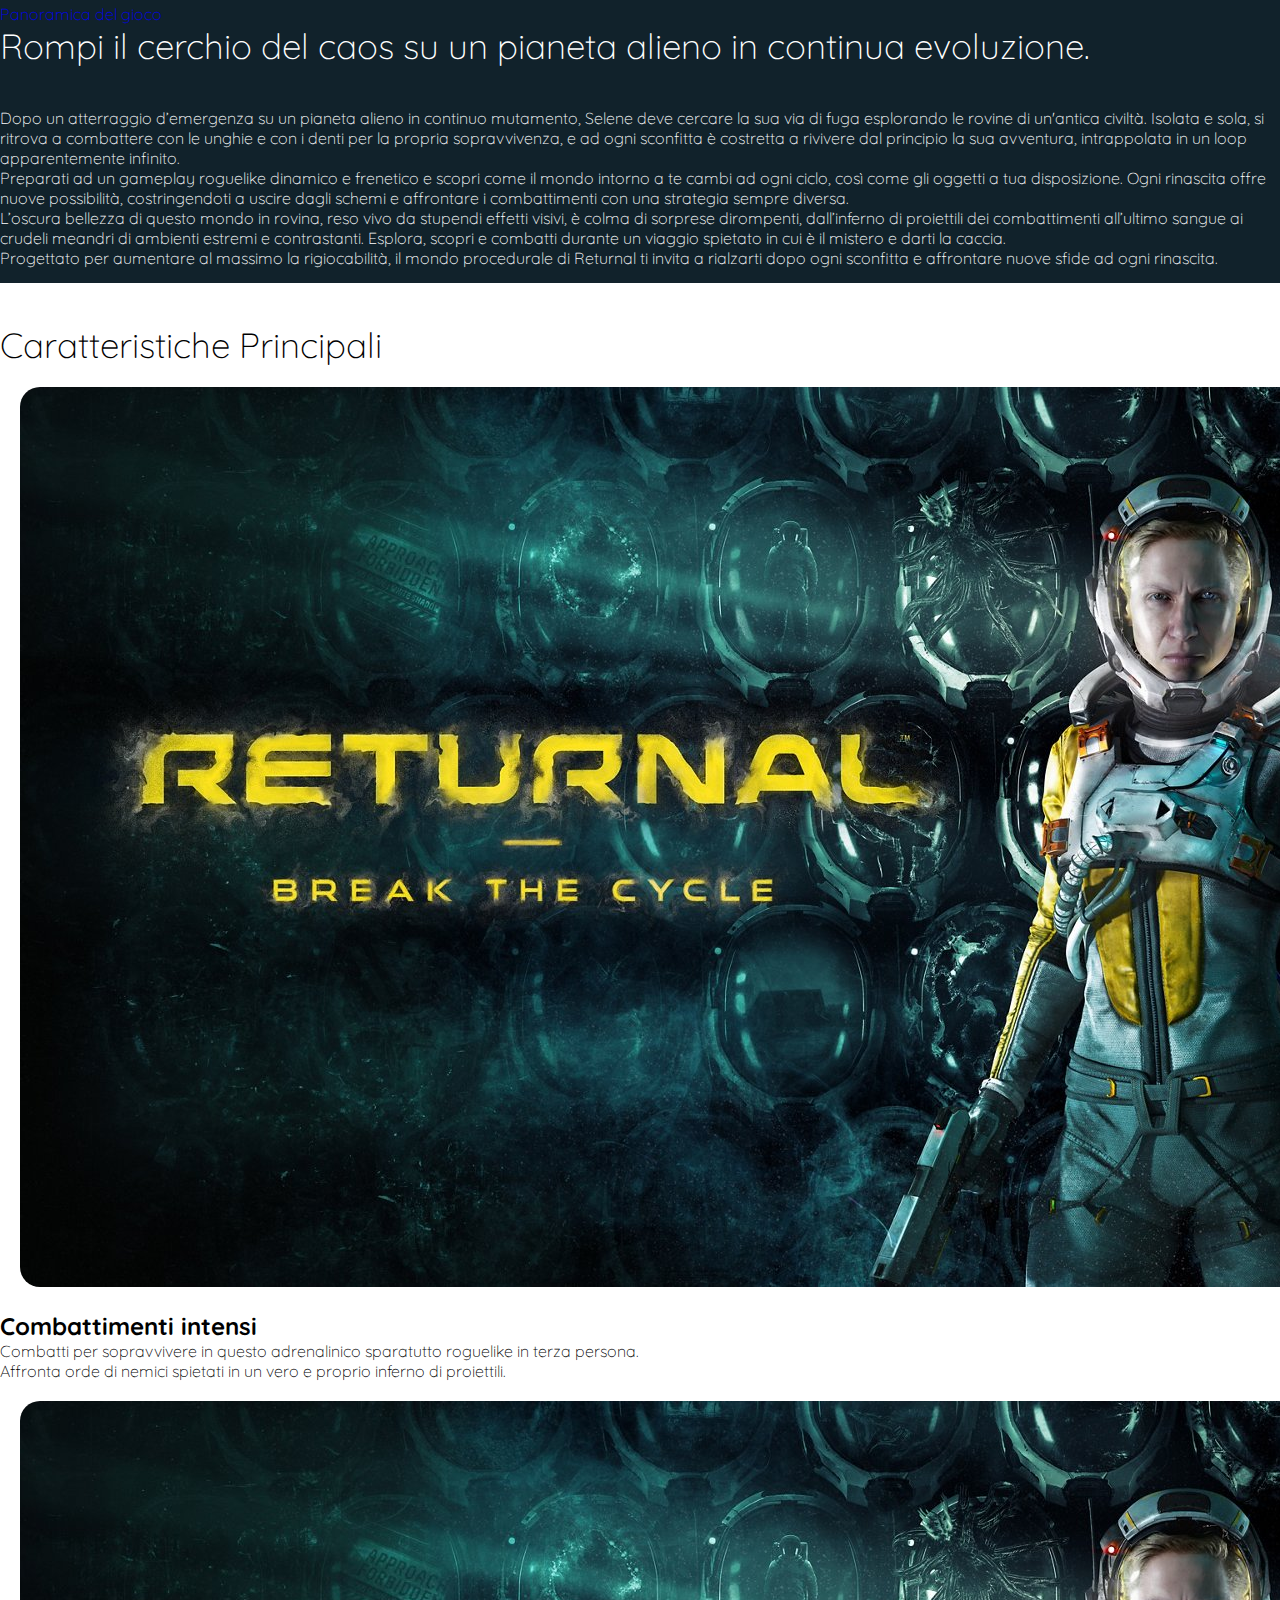
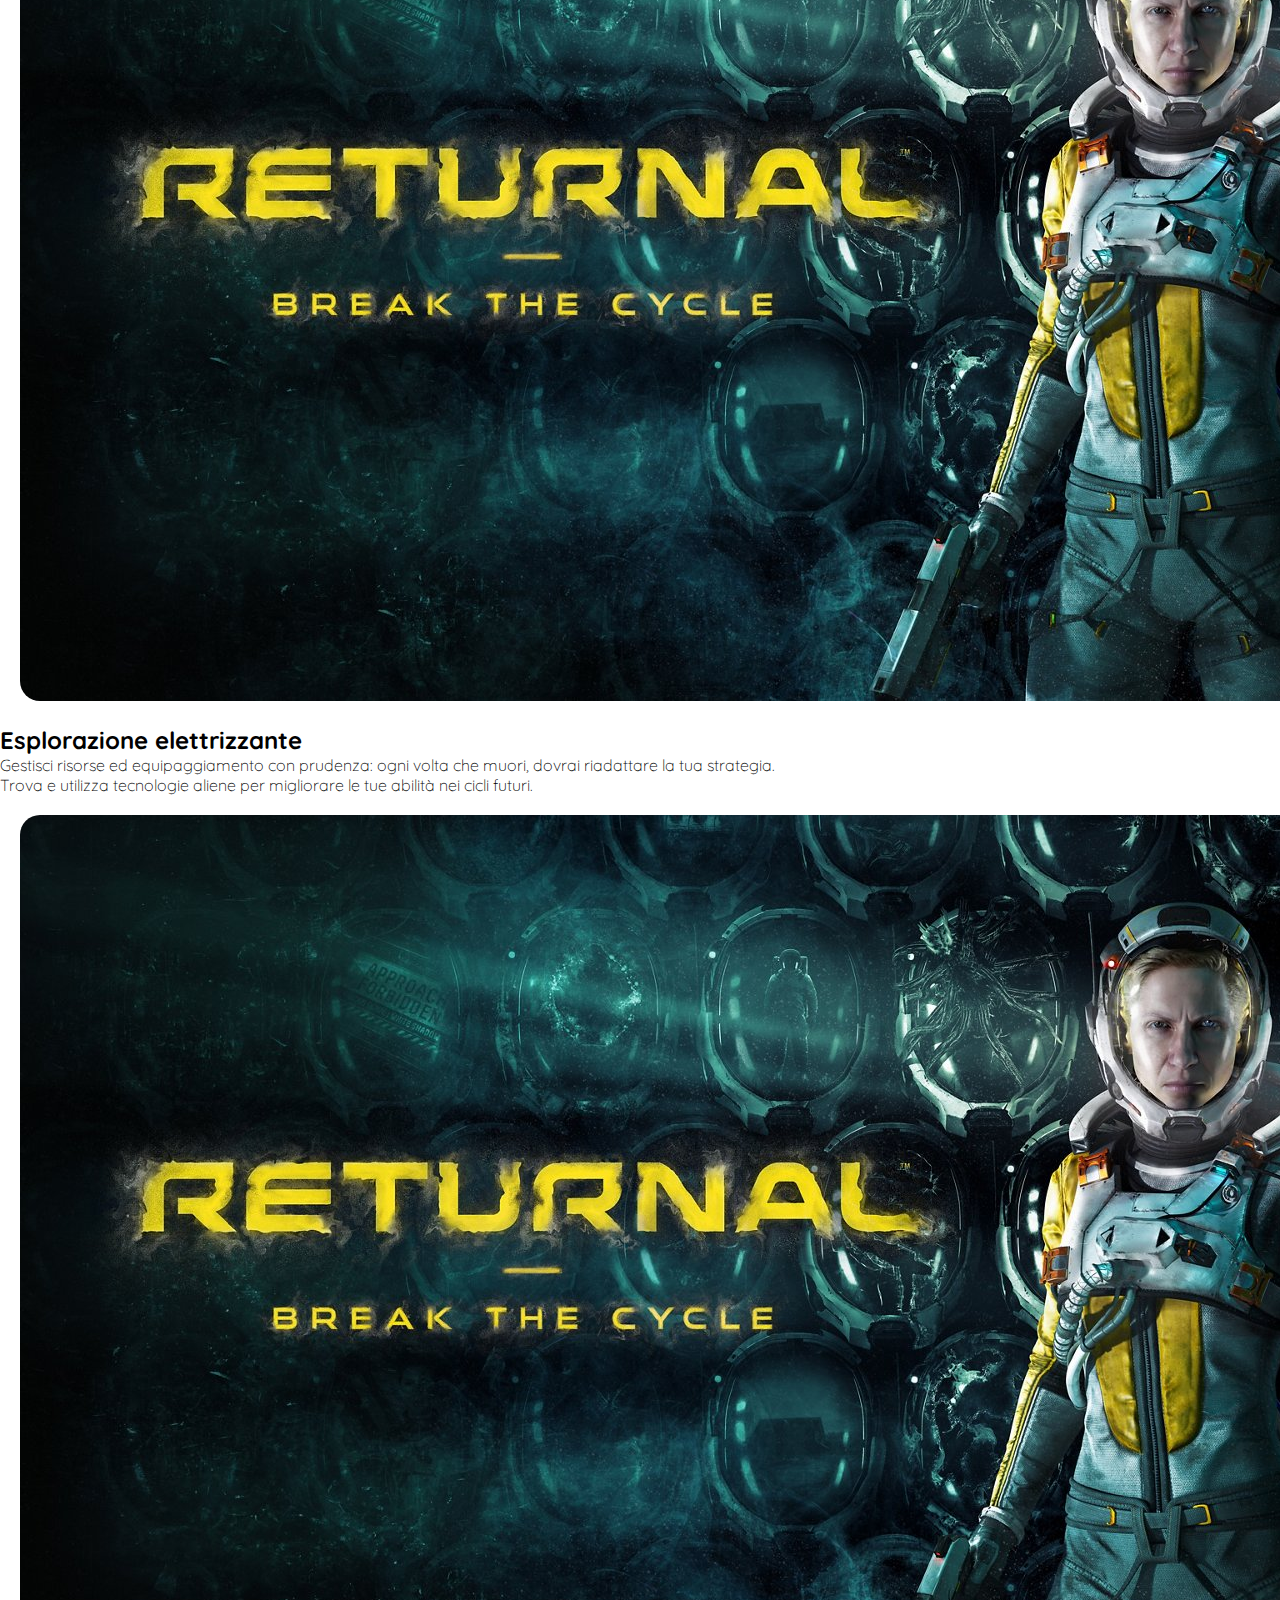
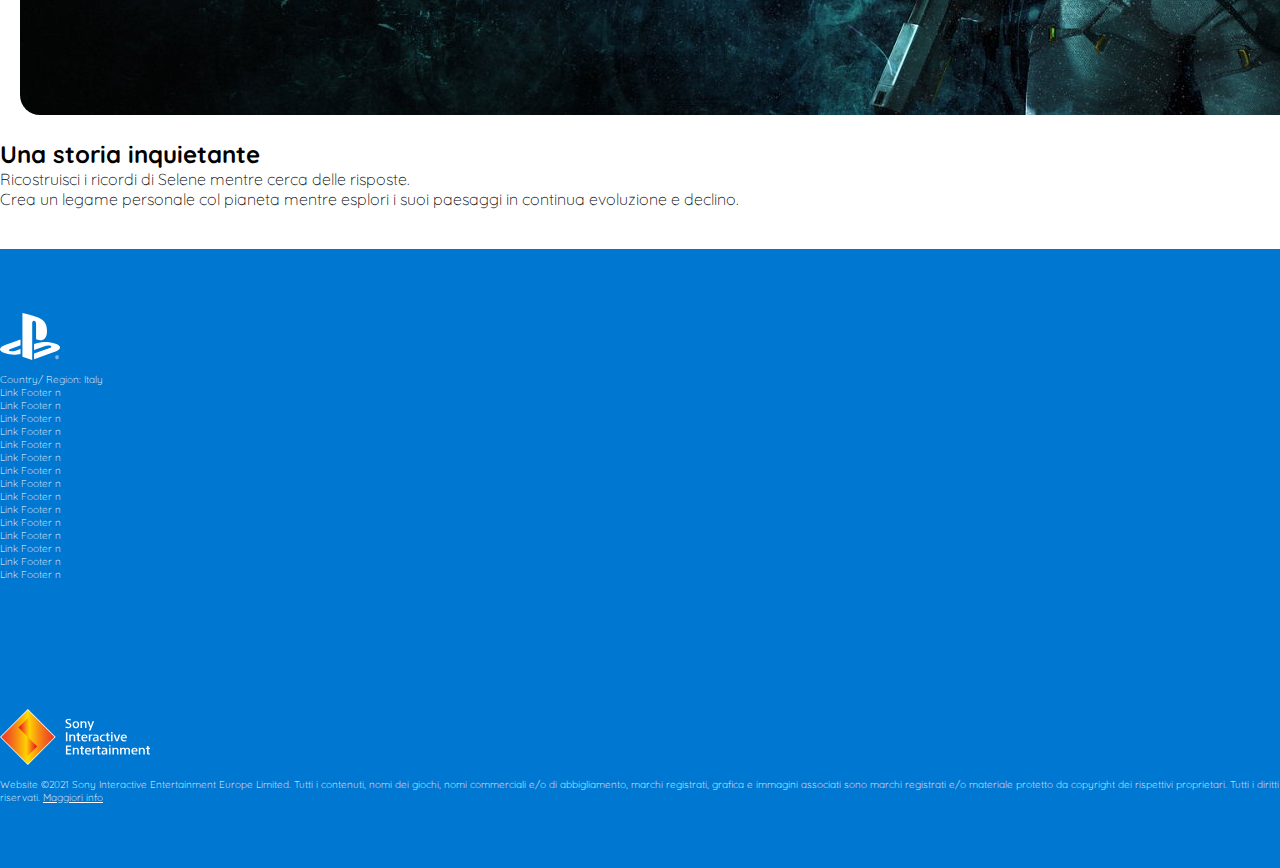
==== commit 9057b9c1: "bonus caratteristiche returnal" ====
--- a/bonus.html
+++ b/bonus.html
@@ -360,13 +360,13 @@
                 </div>
             </div>
         </section>
-        <!-- hero playstation plus  -->
+                                          <!-- hero returnal -->
         <section id="returnal-hero" class="hero">
             <div class="container">
                 <div class="row justify-content-between align-items-start">
                     <div class="hero_text col-12 col-md-5">
                         <a href="#">Panoramica del gioco</a>
-                        <h2>Rompi il cerchio del caos su un pianeta alieno in continua evoluzione.</h2>
+                        <h1>Rompi il cerchio del caos su un pianeta alieno in continua evoluzione.</h1>
                     </div>
                     <div id="image-psplus" class="col-md-7">
                         <p>
@@ -385,6 +385,54 @@
                 </div>
             </div>
         </section>
+                                <!-- caratteristiche principali -->
+        <section id="caratteristiche" class="console">
+            <div class="container">
+                <div class="row">
+                    <div class="col-12 text-center">
+                        <h1>Caratteristiche Principali</h1>
+                    </div>
+                </div>
+                <div class="row align-items-start">
+                    <div class="col-12 col-md-4">
+                        <div>
+                            <img src="./img/returnal-listing-thumb-01-ps5.jpg" alt="returnal" class="img-fluid my-2">
+                        </div>
+                        <div>
+                            <h2 class="text-center">Combattimenti intensi</h2>
+                            <ul>
+                                <li> <a href="#">Combatti per sopravvivere in questo adrenalinico sparatutto roguelike in terza persona.</a></li>
+                                <li> <a href="#">Affronta orde di nemici spietati in un vero e proprio inferno di proiettili.</a></li>
+                            </ul>
+                        </div>
+                    </div>
+                    <div class="col-12 col-md-4">
+                        <div>
+                            <img src="./img/returnal-listing-thumb-01-ps5.jpg" alt="returnal" class="img-fluid my-2">
+                        </div>
+                        <div>
+                            <h2 class="text-center">Esplorazione elettrizzante</h2>
+                            <ul>
+                                <li> <a href="#">Gestisci risorse ed equipaggiamento con prudenza: ogni volta che muori, dovrai riadattare la tua strategia.</a> </li>
+                                <li> <a href="#"> Trova e utilizza tecnologie aliene per migliorare le tue abilità nei cicli futuri.</a></li>
+                            </ul>
+                        </div>
+                    </div>
+                    <div class="col-12 col-md-4">
+                        <div>
+                            <img src="./img/returnal-listing-thumb-01-ps5.jpg" alt="returnal" class="img-fluid my-2">
+                        </div>
+                        <div>
+                            <h2 class="text-center">Una storia inquietante</h2>
+                            <ul>
+                                <li> <a href="#">Ricostruisci i ricordi di Selene mentre cerca delle risposte.</a></li>
+                                <li> <a href="#">Crea un legame personale col pianeta mentre esplori i suoi paesaggi in continua evoluzione e declino.</a></li>
+                            </ul>
+                        </div>
+                    </div>
+                </div>
+            </div>
+        </section>
     </main>
     <!-- /main  -->
 
--- a/css/bonus.css
+++ b/css/bonus.css
@@ -209,9 +209,36 @@
     margin-top: 40px;
     margin-bottom: 15px;
 }
-#returnal-hero .hero_text h2{
+
+              /* hero returnal */
+#returnal-hero .hero_text h1{
       margin-bottom: 40px;
-
+      font-size: 35px;
+      font-weight: 300;
+
+}
+              /* caratteristiche */
+#caratteristiche{
+    padding: 40px 0;
+}
+#caratteristiche h1{
+    font-size: 35px;
+    font-weight: 300;
+}
+#caratteristiche img{
+    border-radius: 40px;
+    padding: 20px;
+    transition: all 0.2s linear;
+}
+#caratteristiche img:hover{
+    transform: scale(1.05);
+}
+#caratteristiche ul li{
+    list-style-type:square;
+    color: var(--ps_blue);
+}
+#caratteristiche ul li a{
+    color: black;
 }
 
                          /* footer  */
